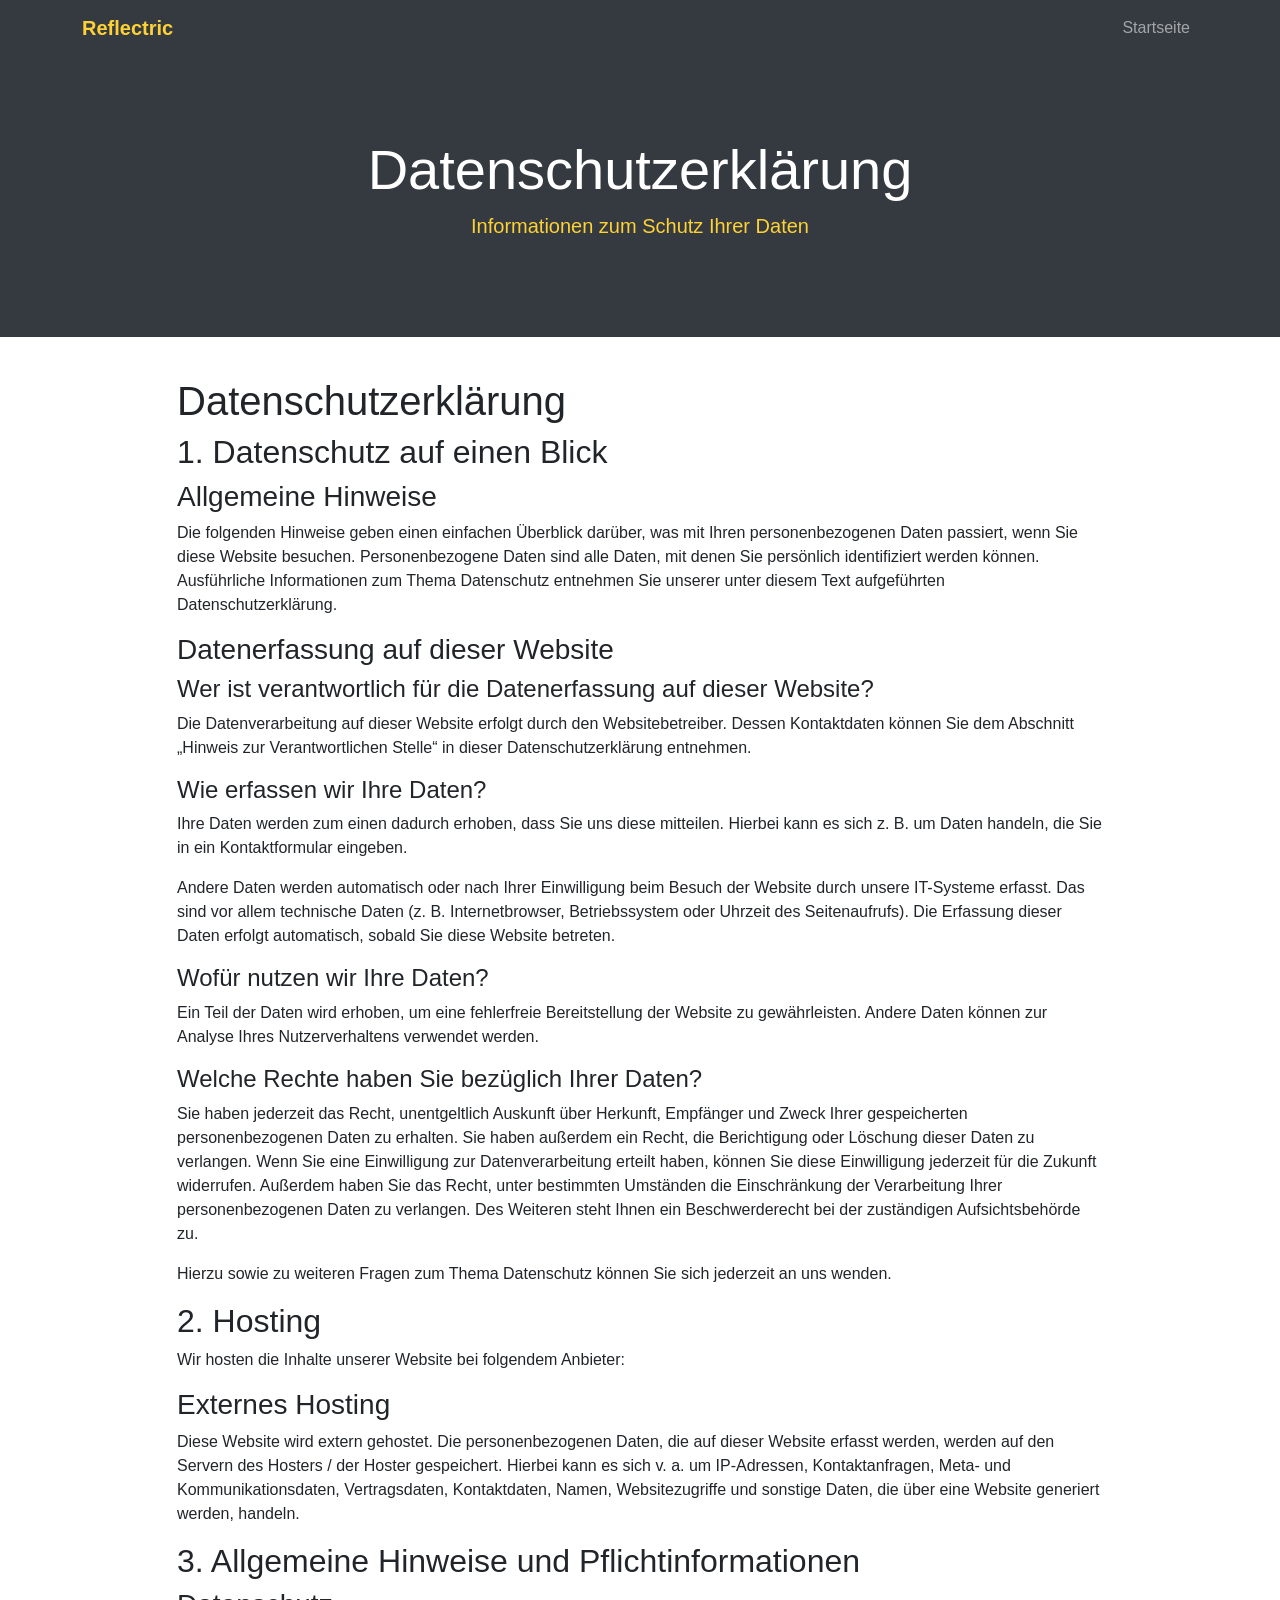
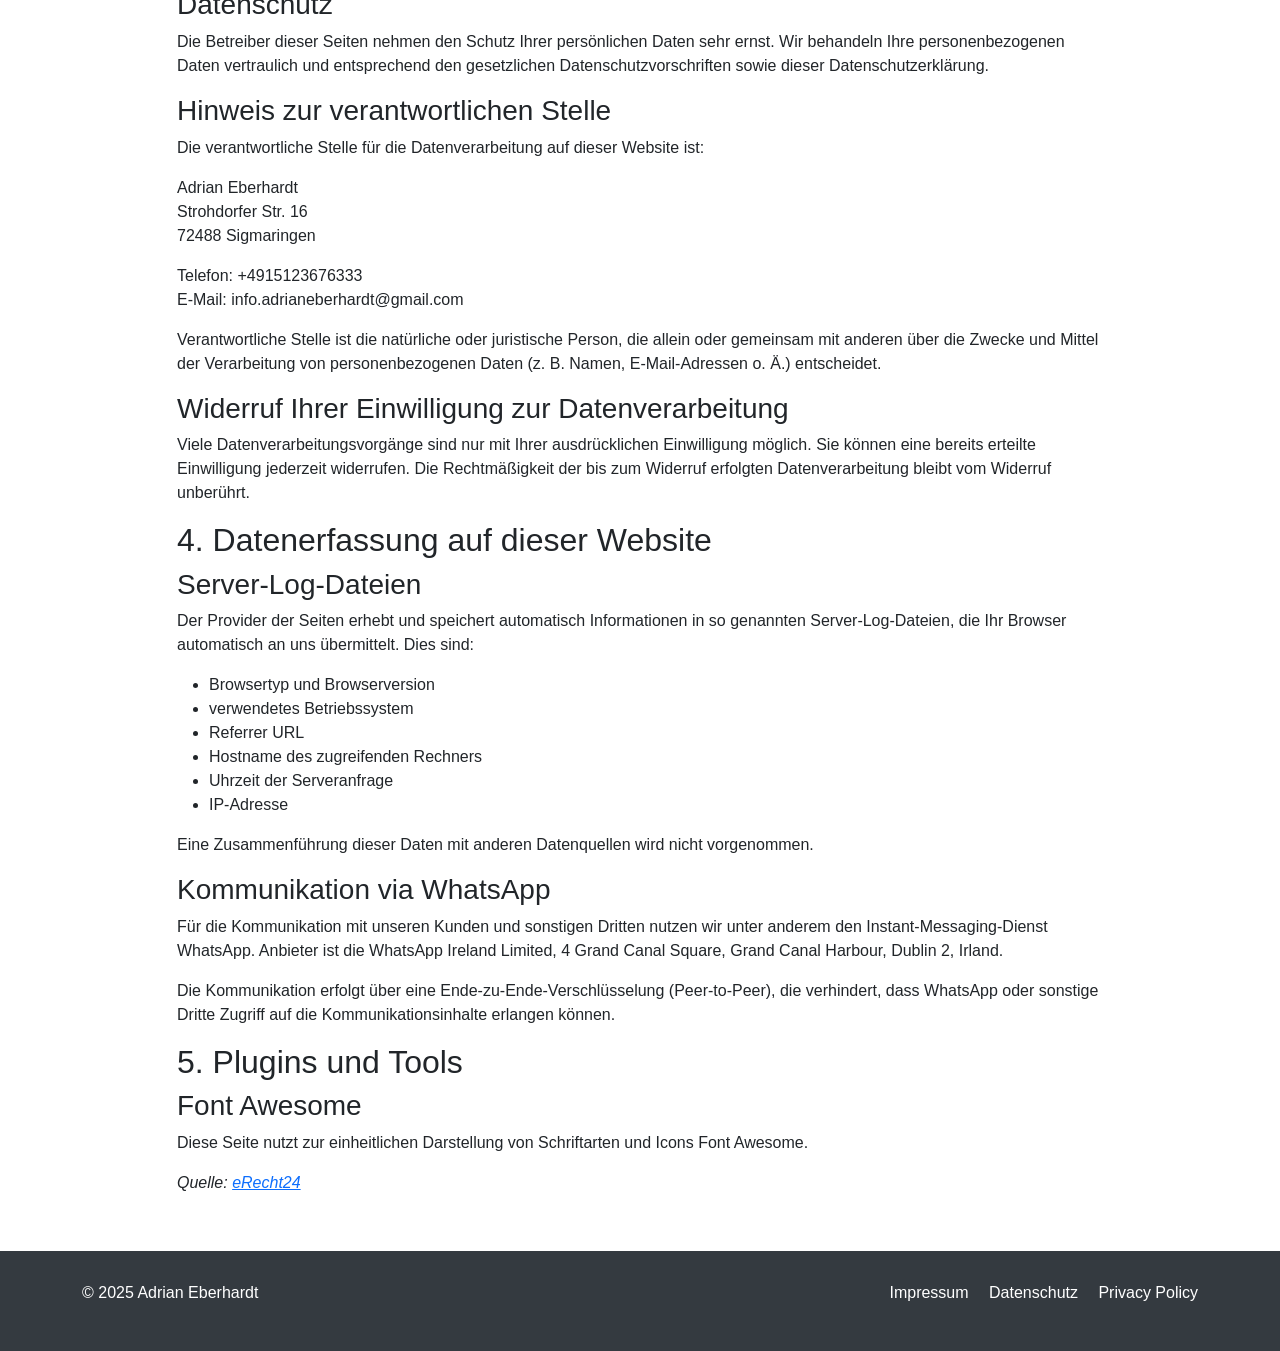
==== html/datenschutz.html @ 7ef7d137 "Initial commit: Reflectric website - Add complete website structure with index.html - Add responsive" ====
<!DOCTYPE html>
<html lang="de">

<head>
  <meta charset="UTF-8">
  <meta name="viewport" content="width=device-width, initial-scale=1.0">
  <meta name="description" content="Datenschutzerklärung für die Reflectric Website">
  <title>Reflectric | Datenschutz</title>

  <!-- Bootstrap CSS -->
  <link href="https://cdn.jsdelivr.net/npm/bootstrap@5.3.0/dist/css/bootstrap.min.css" rel="stylesheet">
  <!-- FontAwesome für Icons -->
  <link rel="stylesheet" href="https://cdnjs.cloudflare.com/ajax/libs/font-awesome/6.4.0/css/all.min.css">

  <style>
    :root {
      --primary: #fed136;
      --dark-gray: #343a40;
      --light-gray: #f7f7f7;
    }

    body {
      font-family: 'Helvetica Neue', Arial, sans-serif;
    }

    .navbar {
      background-color: var(--dark-gray);
    }

    .navbar-brand {
      color: var(--primary) !important;
      font-weight: 600;
    }

    .text-primary {
      color: var(--primary) !important;
    }

    .datenschutz-header {
      background-color: var(--dark-gray);
      color: white;
      padding: 80px 0;
    }

    .section-padding {
      padding: 60px 0;
    }

    footer {
      padding: 30px 0;
      background-color: var(--dark-gray);
      color: white;
    }

    footer a {
      color: white;
      text-decoration: none;
    }

    footer a:hover {
      color: var(--primary);
    }

    h2.datenschutz-title {
      margin-top: 2rem;
      margin-bottom: 1rem;
      font-size: 1.5rem;
      border-bottom: 2px solid var(--primary);
      padding-bottom: 0.5rem;
    }

    main {
      padding: 40px 0;
    }

    .datenschutz-section {
      margin-bottom: 40px;
    }
  </style>
</head>

<body>
  <!-- Navigation -->
  <nav class="navbar navbar-expand-lg navbar-dark sticky-top">
    <div class="container">
      <a class="navbar-brand" href="../index.html">Reflectric</a>
      <button class="navbar-toggler" type="button" data-bs-toggle="collapse" data-bs-target="#navbarNav">
        <span class="navbar-toggler-icon"></span>
      </button>
      <div class="collapse navbar-collapse" id="navbarNav">
        <ul class="navbar-nav ms-auto">
          <li class="nav-item">
            <a class="nav-link" href="../index.html">Startseite</a>
          </li>
        </ul>
      </div>
    </div>
  </nav>

  <!-- Datenschutz Header -->
  <section class="datenschutz-header">
    <div class="container text-center">
      <h1 class="display-4">Datenschutzerklärung</h1>
      <p class="lead"><span class="text-primary">Informationen zum Schutz Ihrer Daten</span></p>
    </div>
  </section>

  <!-- Hier kommt der Hauptinhalt der Datenschutzerklärung -->
  <main>
    <div class="container">
      <div class="row justify-content-center">
        <div class="col-lg-10">
            <h1>Datenschutz&shy;erkl&auml;rung</h1>
            <h2>1. Datenschutz auf einen Blick</h2>
            <h3>Allgemeine Hinweise</h3>
            <p>Die folgenden Hinweise geben einen einfachen &Uuml;berblick dar&uuml;ber, was mit Ihren personenbezogenen
                Daten passiert, wenn Sie diese Website besuchen. Personenbezogene Daten sind alle Daten, mit denen Sie
                pers&ouml;nlich identifiziert werden k&ouml;nnen. Ausf&uuml;hrliche Informationen zum Thema Datenschutz
                entnehmen Sie unserer unter diesem Text aufgef&uuml;hrten Datenschutzerkl&auml;rung.</p>
            <h3>Datenerfassung auf dieser Website</h3>
            <h4>Wer ist verantwortlich f&uuml;r die Datenerfassung auf dieser Website?</h4>
            <p>Die Datenverarbeitung auf dieser Website erfolgt durch den Websitebetreiber. Dessen Kontaktdaten
                k&ouml;nnen Sie dem Abschnitt &bdquo;Hinweis zur Verantwortlichen Stelle&ldquo; in dieser
                Datenschutzerkl&auml;rung entnehmen.</p>
            <h4>Wie erfassen wir Ihre Daten?</h4>
            <p>Ihre Daten werden zum einen dadurch erhoben, dass Sie uns diese mitteilen. Hierbei kann es sich
                z.&nbsp;B. um Daten handeln, die Sie in ein Kontaktformular eingeben.</p>
            <p>Andere Daten werden automatisch oder nach Ihrer Einwilligung beim Besuch der Website durch unsere
                IT-Systeme erfasst. Das sind vor allem technische Daten (z.&nbsp;B. Internetbrowser, Betriebssystem oder
                Uhrzeit des Seitenaufrufs). Die Erfassung dieser Daten erfolgt automatisch, sobald Sie diese Website
                betreten.</p>
            <h4>Wof&uuml;r nutzen wir Ihre Daten?</h4>
            <p>Ein Teil der Daten wird erhoben, um eine fehlerfreie Bereitstellung der Website zu gew&auml;hrleisten.
                Andere Daten k&ouml;nnen zur Analyse Ihres Nutzerverhaltens verwendet werden.</p>
            <h4>Welche Rechte haben Sie bez&uuml;glich Ihrer Daten?</h4>
            <p>Sie haben jederzeit das Recht, unentgeltlich Auskunft &uuml;ber Herkunft, Empf&auml;nger und Zweck Ihrer
                gespeicherten personenbezogenen Daten zu erhalten. Sie haben au&szlig;erdem ein Recht, die Berichtigung
                oder L&ouml;schung dieser Daten zu verlangen. Wenn Sie eine Einwilligung zur Datenverarbeitung erteilt
                haben, k&ouml;nnen Sie diese Einwilligung jederzeit f&uuml;r die Zukunft widerrufen. Au&szlig;erdem
                haben Sie das Recht, unter bestimmten Umst&auml;nden die Einschr&auml;nkung der Verarbeitung Ihrer
                personenbezogenen Daten zu verlangen. Des Weiteren steht Ihnen ein Beschwerderecht bei der
                zust&auml;ndigen Aufsichtsbeh&ouml;rde zu.</p>
            <p>Hierzu sowie zu weiteren Fragen zum Thema Datenschutz k&ouml;nnen Sie sich jederzeit an uns wenden.</p>

            <h2>2. Hosting</h2>
            <p>Wir hosten die Inhalte unserer Website bei folgendem Anbieter:</p>
            <h3>Externes Hosting</h3>
            <p>Diese Website wird extern gehostet. Die personenbezogenen Daten, die auf dieser Website erfasst werden,
                werden auf den Servern des Hosters / der Hoster gespeichert. Hierbei kann es sich v.&nbsp;a. um
                IP-Adressen, Kontaktanfragen, Meta- und Kommunikationsdaten, Vertragsdaten, Kontaktdaten, Namen,
                Websitezugriffe und sonstige Daten, die &uuml;ber eine Website generiert werden, handeln.</p>

            <h2>3. Allgemeine Hinweise und Pflicht&shy;informationen</h2>
            <h3>Datenschutz</h3>
            <p>Die Betreiber dieser Seiten nehmen den Schutz Ihrer pers&ouml;nlichen Daten sehr ernst. Wir behandeln
                Ihre personenbezogenen Daten vertraulich und entsprechend den gesetzlichen Datenschutzvorschriften sowie
                dieser Datenschutzerkl&auml;rung.</p>

            <h3>Hinweis zur verantwortlichen Stelle</h3>
            <p>Die verantwortliche Stelle f&uuml;r die Datenverarbeitung auf dieser Website ist:</p>
            <p>Adrian Eberhardt<br />
                Strohdorfer Str. 16<br />
                72488 Sigmaringen</p>

            <p>Telefon: +4915123676333<br />
                E-Mail: info.adrianeberhardt@gmail.com</p>
            <p>Verantwortliche Stelle ist die nat&uuml;rliche oder juristische Person, die allein oder gemeinsam mit
                anderen &uuml;ber die Zwecke und Mittel der Verarbeitung von personenbezogenen Daten (z.&nbsp;B. Namen,
                E-Mail-Adressen o. &Auml;.) entscheidet.</p>

            <h3>Widerruf Ihrer Einwilligung zur Datenverarbeitung</h3>
            <p>Viele Datenverarbeitungsvorg&auml;nge sind nur mit Ihrer ausdr&uuml;cklichen Einwilligung m&ouml;glich.
                Sie k&ouml;nnen eine bereits erteilte Einwilligung jederzeit widerrufen. Die Rechtm&auml;&szlig;igkeit
                der bis zum Widerruf erfolgten Datenverarbeitung bleibt vom Widerruf unber&uuml;hrt.</p>

            <h2>4. Datenerfassung auf dieser Website</h2>
            <h3>Server-Log-Dateien</h3>
            <p>Der Provider der Seiten erhebt und speichert automatisch Informationen in so genannten
                Server-Log-Dateien, die Ihr Browser automatisch an uns &uuml;bermittelt. Dies sind:</p>
            <ul>
                <li>Browsertyp und Browserversion</li>
                <li>verwendetes Betriebssystem</li>
                <li>Referrer URL</li>
                <li>Hostname des zugreifenden Rechners</li>
                <li>Uhrzeit der Serveranfrage</li>
                <li>IP-Adresse</li>
            </ul>
            <p>Eine Zusammenf&uuml;hrung dieser Daten mit anderen Datenquellen wird nicht vorgenommen.</p>

            <h3>Kommunikation via WhatsApp</h3>
            <p>F&uuml;r die Kommunikation mit unseren Kunden und sonstigen Dritten nutzen wir unter anderem den
                Instant-Messaging-Dienst WhatsApp. Anbieter ist die WhatsApp Ireland Limited, 4 Grand Canal Square,
                Grand Canal Harbour, Dublin 2, Irland.</p>
            <p>Die Kommunikation erfolgt &uuml;ber eine Ende-zu-Ende-Verschl&uuml;sselung (Peer-to-Peer), die
                verhindert, dass WhatsApp oder sonstige Dritte Zugriff auf die Kommunikationsinhalte erlangen
                k&ouml;nnen.</p>

            <h2>5. Plugins und Tools</h2>
            <h3>Font Awesome</h3>
            <p>Diese Seite nutzt zur einheitlichen Darstellung von Schriftarten und Icons Font Awesome.</p>

            <p><em>Quelle: <a href="https://www.e-recht24.de">eRecht24</a></em></p>
          </div>
      </div>
    </div>
  </main>

  <!-- Footer -->
  <footer>
    <div class="container">
      <div class="row">
        <div class="col-md-6 text-center text-md-start">
          <p>&copy; 2025 Adrian Eberhardt</p>
        </div>
        <div class="col-md-6 text-center text-md-end">
          <a href="impressum.html" class="me-3">Impressum</a>
          <a href="datenschutz.html" class="me-3">Datenschutz</a>
          <a href="privacy-policy.html">Privacy Policy</a>
        </div>
      </div>
    </div>
  </footer>

  <!-- Bootstrap JS -->
  <script src="https://cdn.jsdelivr.net/npm/bootstrap@5.3.0/dist/js/bootstrap.bundle.min.js"></script>
</body>

</html>
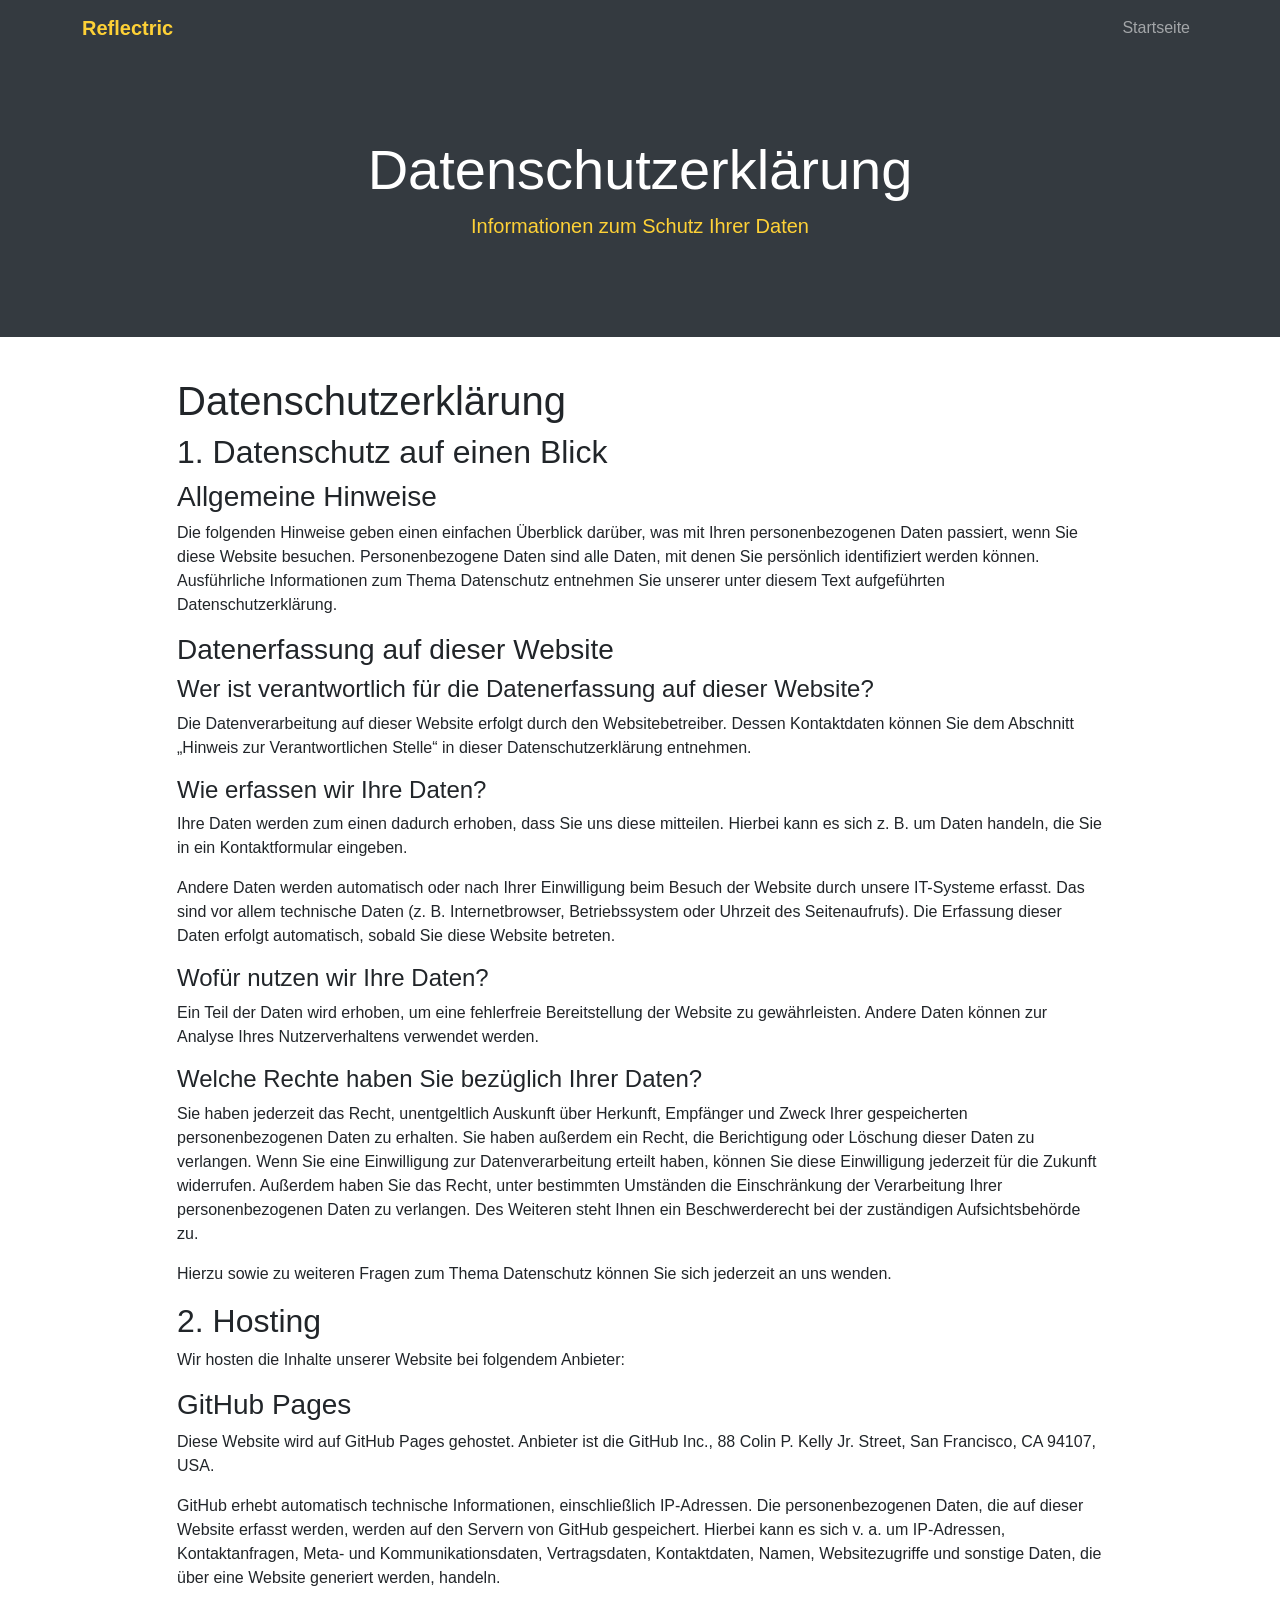
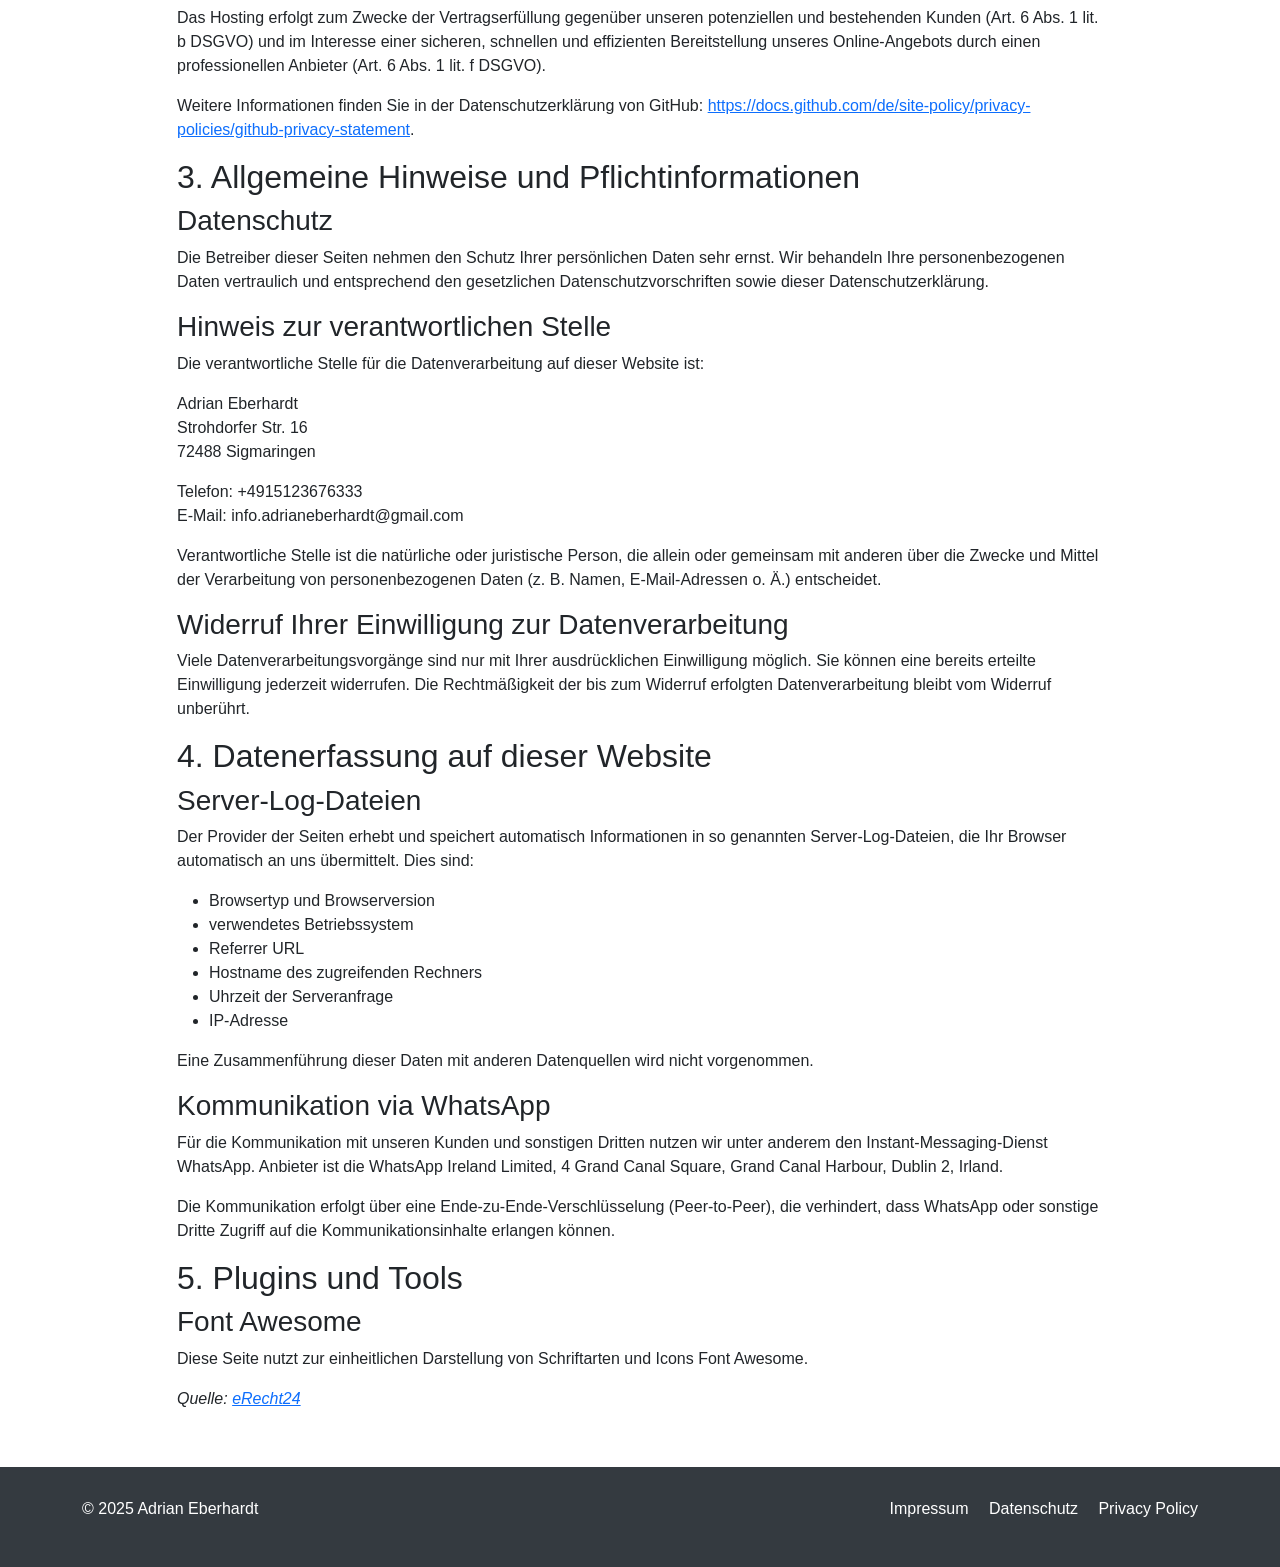
==== commit 05cf0884: "Fix hosting information in privacy policies - Update hosting provider from 1blu to GitHub Pages - Ad" ====
--- a/html/datenschutz.html
+++ b/html/datenschutz.html
@@ -144,11 +144,17 @@
 
             <h2>2. Hosting</h2>
             <p>Wir hosten die Inhalte unserer Website bei folgendem Anbieter:</p>
-            <h3>Externes Hosting</h3>
-            <p>Diese Website wird extern gehostet. Die personenbezogenen Daten, die auf dieser Website erfasst werden,
-                werden auf den Servern des Hosters / der Hoster gespeichert. Hierbei kann es sich v.&nbsp;a. um
+            <h3>GitHub Pages</h3>
+            <p>Diese Website wird auf GitHub Pages gehostet. Anbieter ist die GitHub Inc., 88 Colin P. Kelly Jr. Street, San Francisco, CA 94107, USA.</p>
+            <p>GitHub erhebt automatisch technische Informationen, einschließlich IP-Adressen. Die personenbezogenen Daten, die auf dieser Website erfasst werden,
+                werden auf den Servern von GitHub gespeichert. Hierbei kann es sich v.&nbsp;a. um
                 IP-Adressen, Kontaktanfragen, Meta- und Kommunikationsdaten, Vertragsdaten, Kontaktdaten, Namen,
                 Websitezugriffe und sonstige Daten, die &uuml;ber eine Website generiert werden, handeln.</p>
+            <p>Das Hosting erfolgt zum Zwecke der Vertragserf&uuml;llung gegen&uuml;ber unseren potenziellen und
+                bestehenden Kunden (Art. 6 Abs. 1 lit. b DSGVO) und im Interesse einer sicheren, schnellen und
+                effizienten Bereitstellung unseres Online-Angebots durch einen professionellen Anbieter (Art. 6 Abs. 1
+                lit. f DSGVO).</p>
+            <p>Weitere Informationen finden Sie in der Datenschutzerkl&auml;rung von GitHub: <a href="https://docs.github.com/de/site-policy/privacy-policies/github-privacy-statement" target="_blank" rel="noopener noreferrer">https://docs.github.com/de/site-policy/privacy-policies/github-privacy-statement</a>.</p>
 
             <h2>3. Allgemeine Hinweise und Pflicht&shy;informationen</h2>
             <h3>Datenschutz</h3>
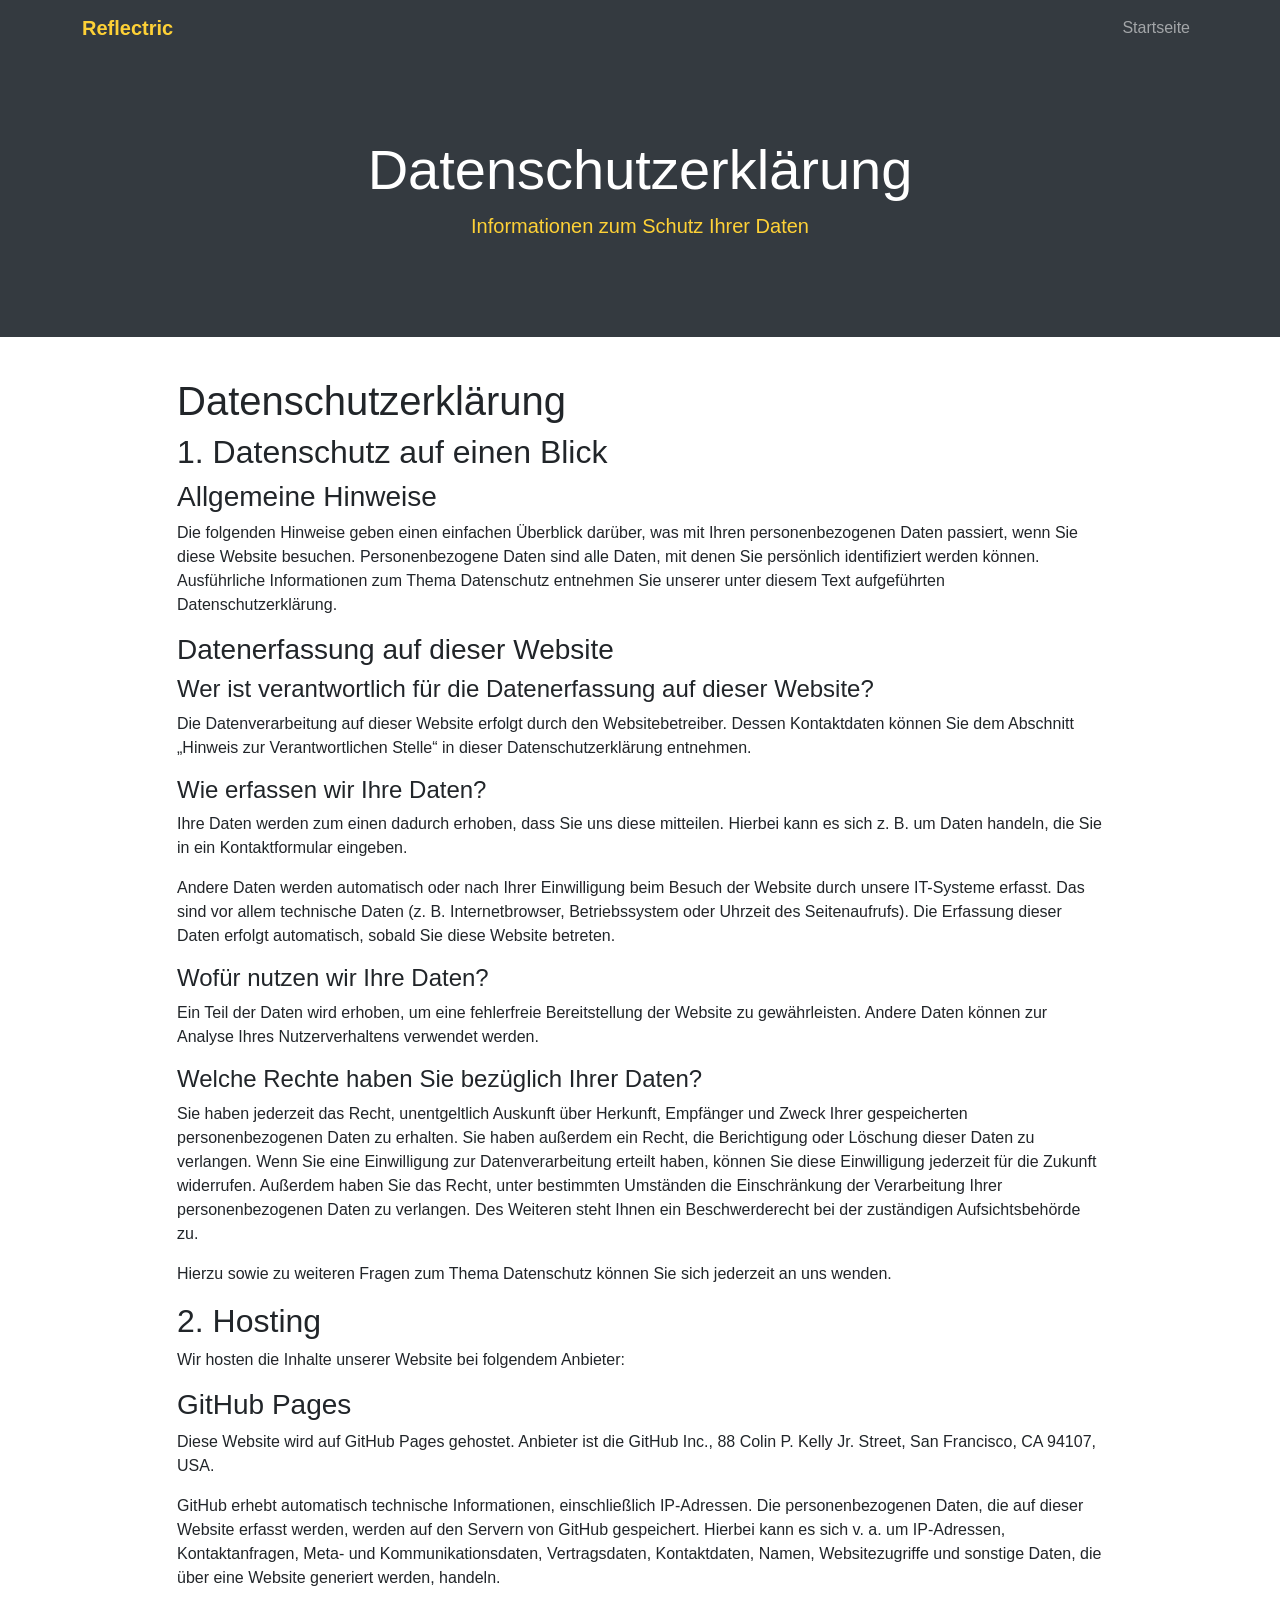
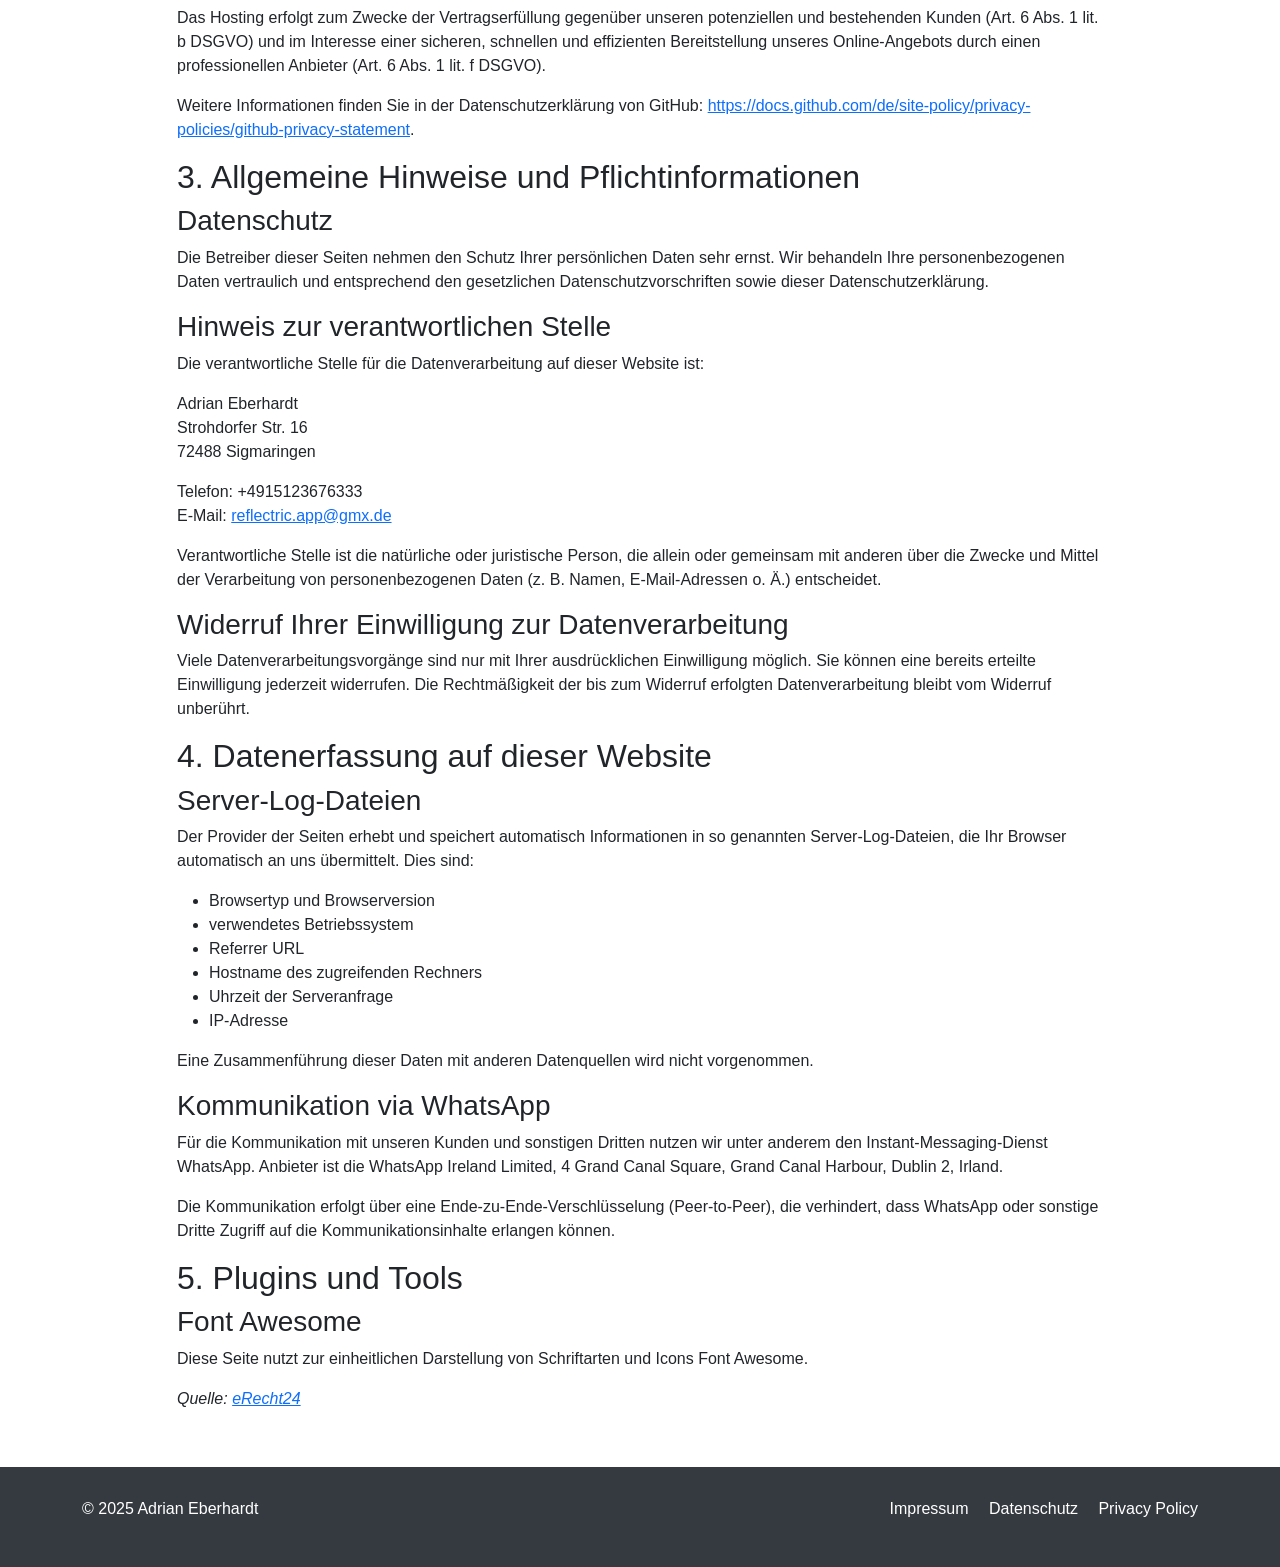
==== commit 442bfa59: "Update email address to reflectric.app@gmx.de - Change email from info.adrianeberhardt@gmail.com to " ====
--- a/html/datenschutz.html
+++ b/html/datenschutz.html
@@ -169,7 +169,7 @@
                 72488 Sigmaringen</p>
 
             <p>Telefon: +4915123676333<br />
-                E-Mail: info.adrianeberhardt@gmail.com</p>
+                E-Mail: <a href="mailto:reflectric.app@gmx.de">reflectric.app@gmx.de</a></p>
             <p>Verantwortliche Stelle ist die nat&uuml;rliche oder juristische Person, die allein oder gemeinsam mit
                 anderen &uuml;ber die Zwecke und Mittel der Verarbeitung von personenbezogenen Daten (z.&nbsp;B. Namen,
                 E-Mail-Adressen o. &Auml;.) entscheidet.</p>
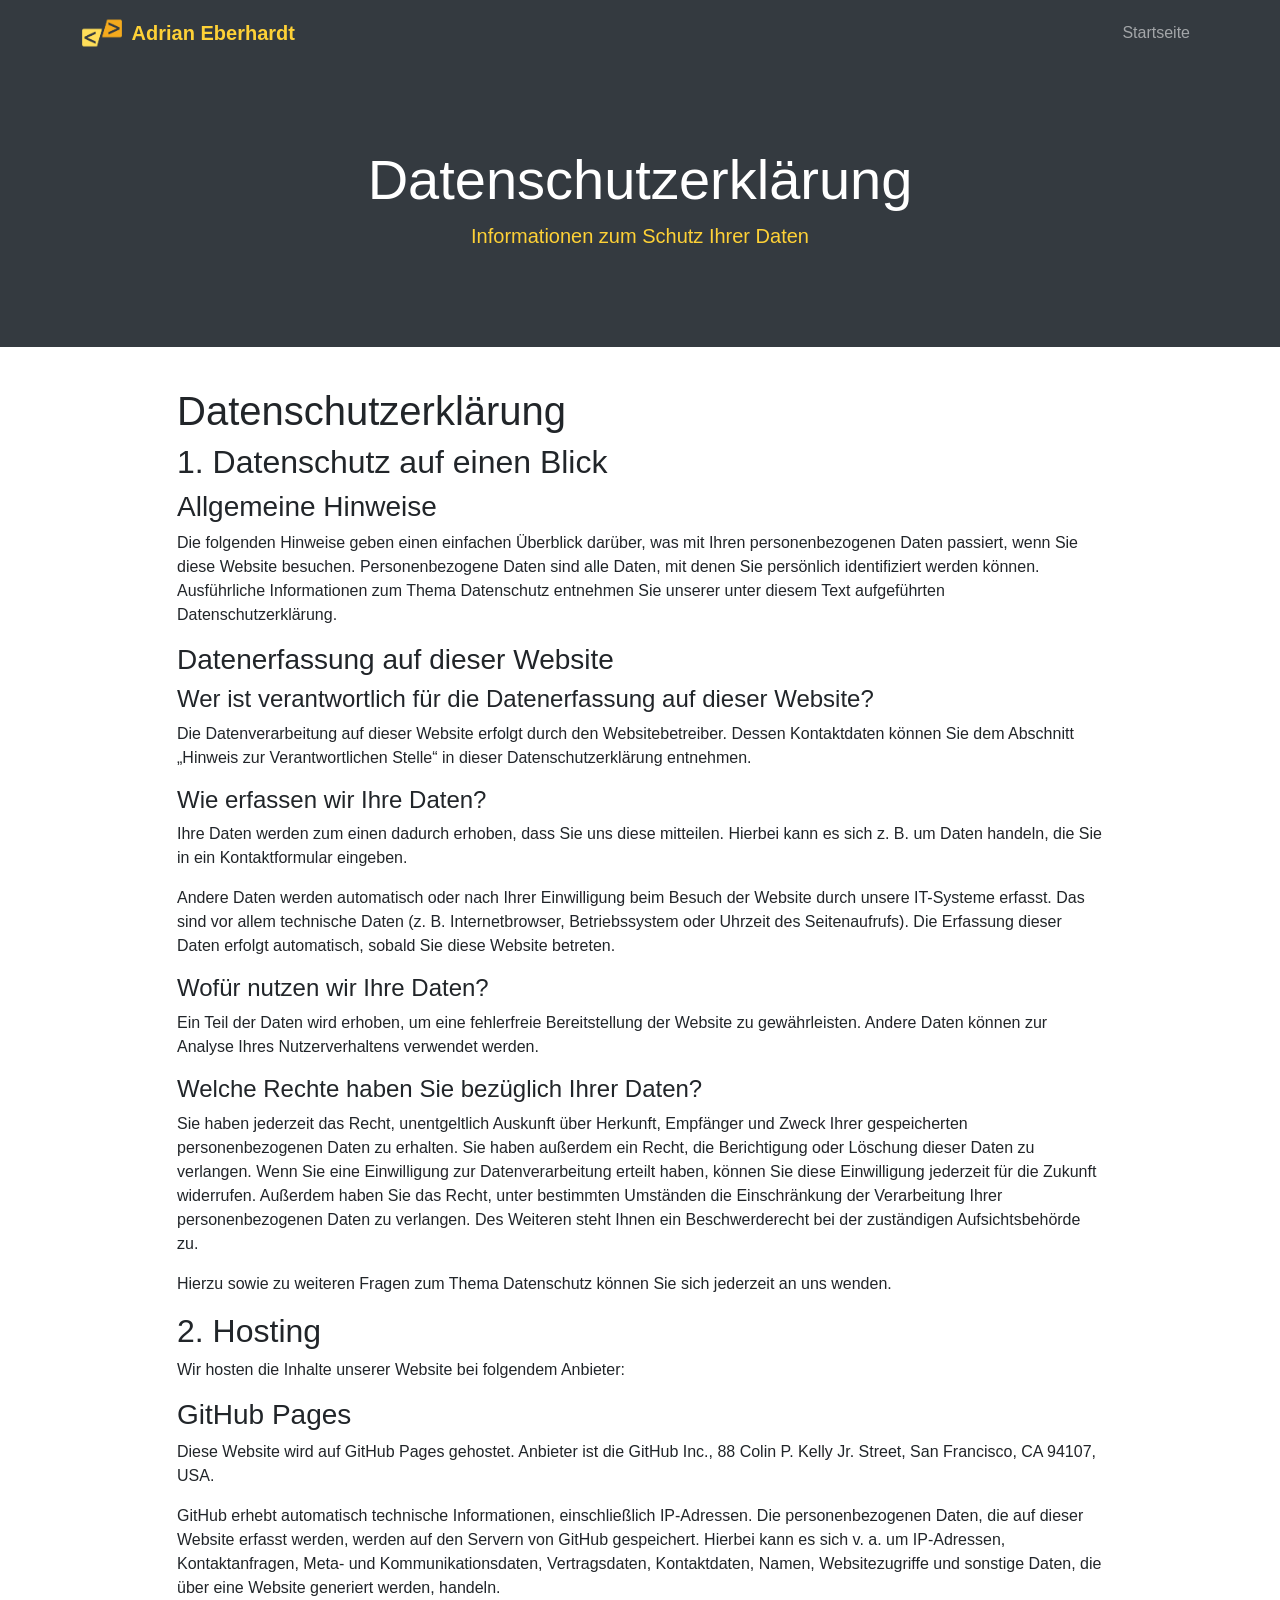
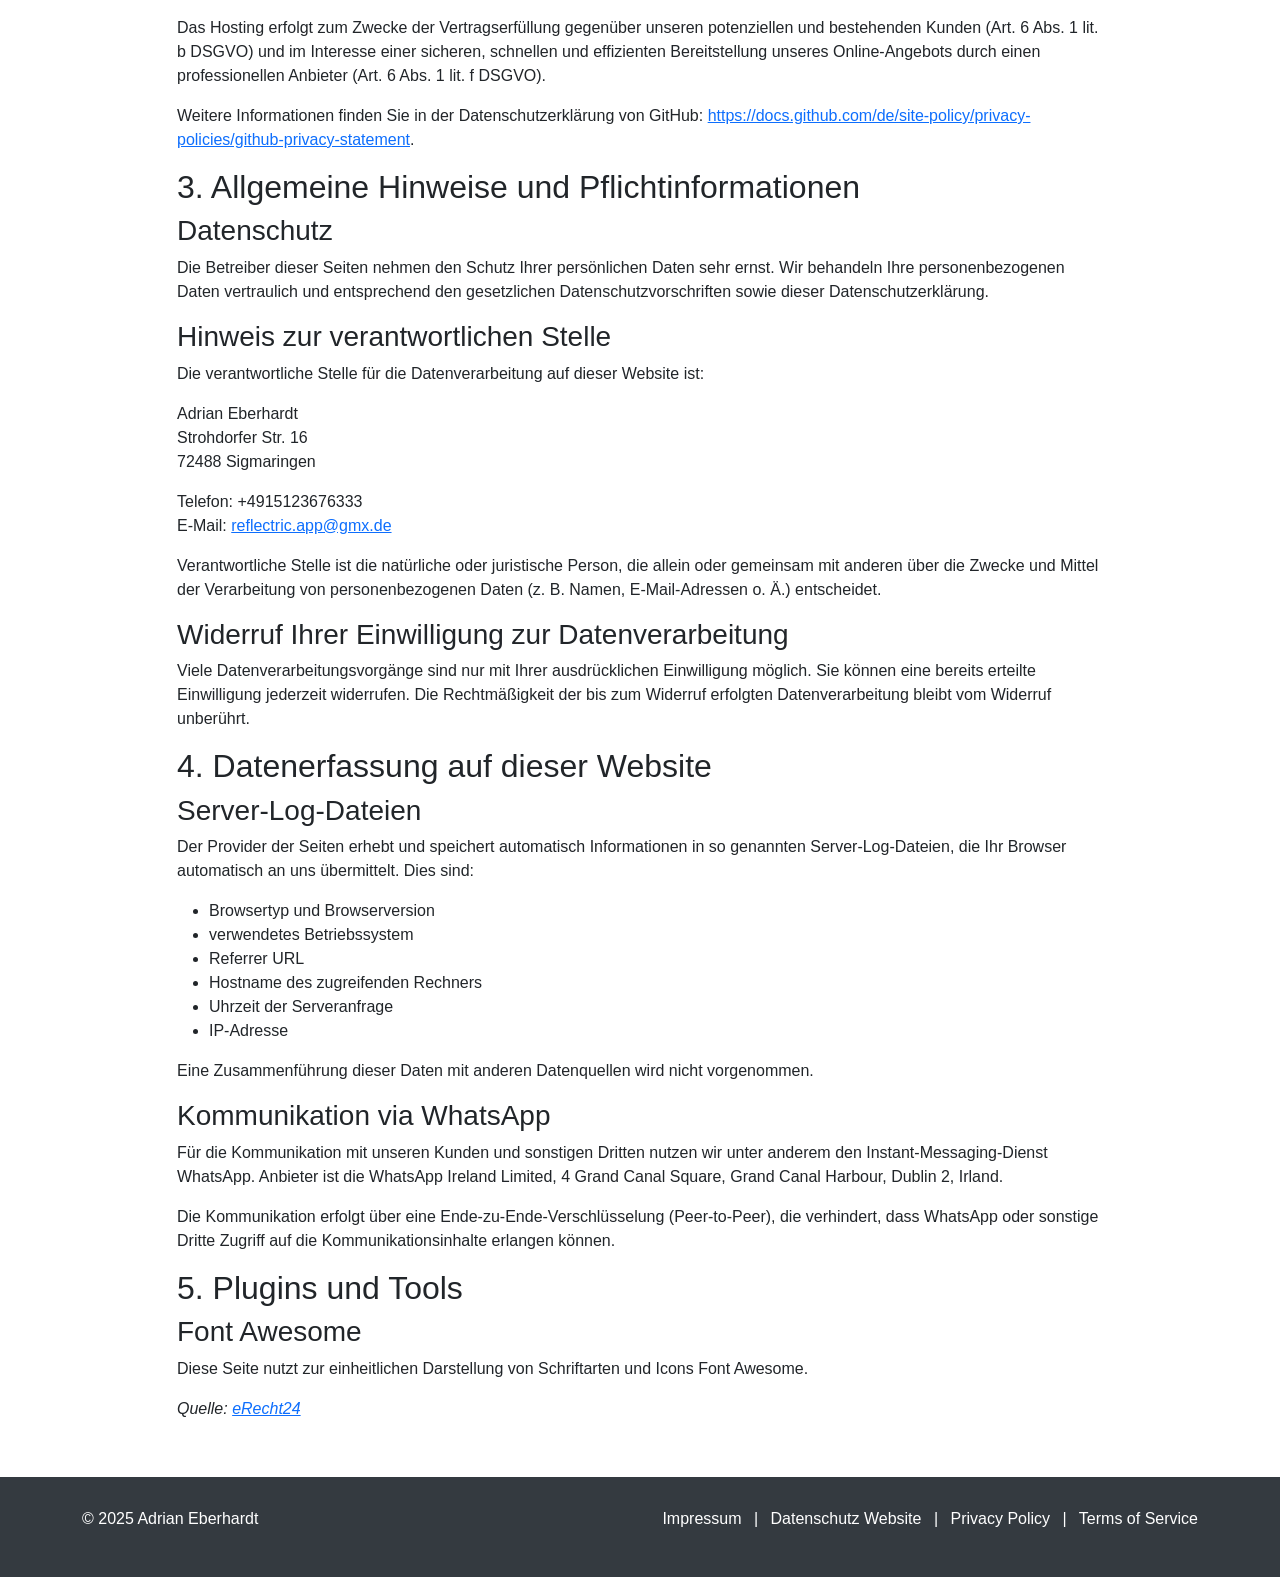
==== commit b4d6c170: "Align navbar branding and footers across site" ====
--- a/html/datenschutz.html
+++ b/html/datenschutz.html
@@ -30,6 +30,15 @@
     .navbar-brand {
       color: var(--primary) !important;
       font-weight: 600;
+      display: inline-flex;
+      align-items: center;
+      gap: 0.6rem;
+    }
+
+    .navbar-brand img {
+      height: 40px;
+      width: auto;
+      border-radius: 8px;
     }
 
     .text-primary {
@@ -83,7 +92,10 @@
   <!-- Navigation -->
   <nav class="navbar navbar-expand-lg navbar-dark sticky-top">
     <div class="container">
-      <a class="navbar-brand" href="../index.html">Reflectric</a>
+      <a class="navbar-brand" href="https://oxadd1.github.io/adrianeberhardt.github.io/">
+        <img src="../img/logo.png" alt="Logo Adrian Eberhardt">
+        Adrian Eberhardt
+      </a>
       <button class="navbar-toggler" type="button" data-bs-toggle="collapse" data-bs-target="#navbarNav">
         <span class="navbar-toggler-icon"></span>
       </button>
@@ -219,9 +231,13 @@
           <p>&copy; 2025 Adrian Eberhardt</p>
         </div>
         <div class="col-md-6 text-center text-md-end">
-          <a href="impressum.html" class="me-3">Impressum</a>
-          <a href="datenschutz.html" class="me-3">Datenschutz</a>
-          <a href="privacy-policy.html">Privacy Policy</a>
+          <a href="./impressum.html">Impressum</a>
+          <span class="mx-2">|</span>
+          <a href="./datenschutz.html">Datenschutz Website</a>
+          <span class="mx-2">|</span>
+          <a href="./privacy.html">Privacy Policy</a>
+          <span class="mx-2">|</span>
+          <a href="./terms.html">Terms of Service</a>
         </div>
       </div>
     </div>
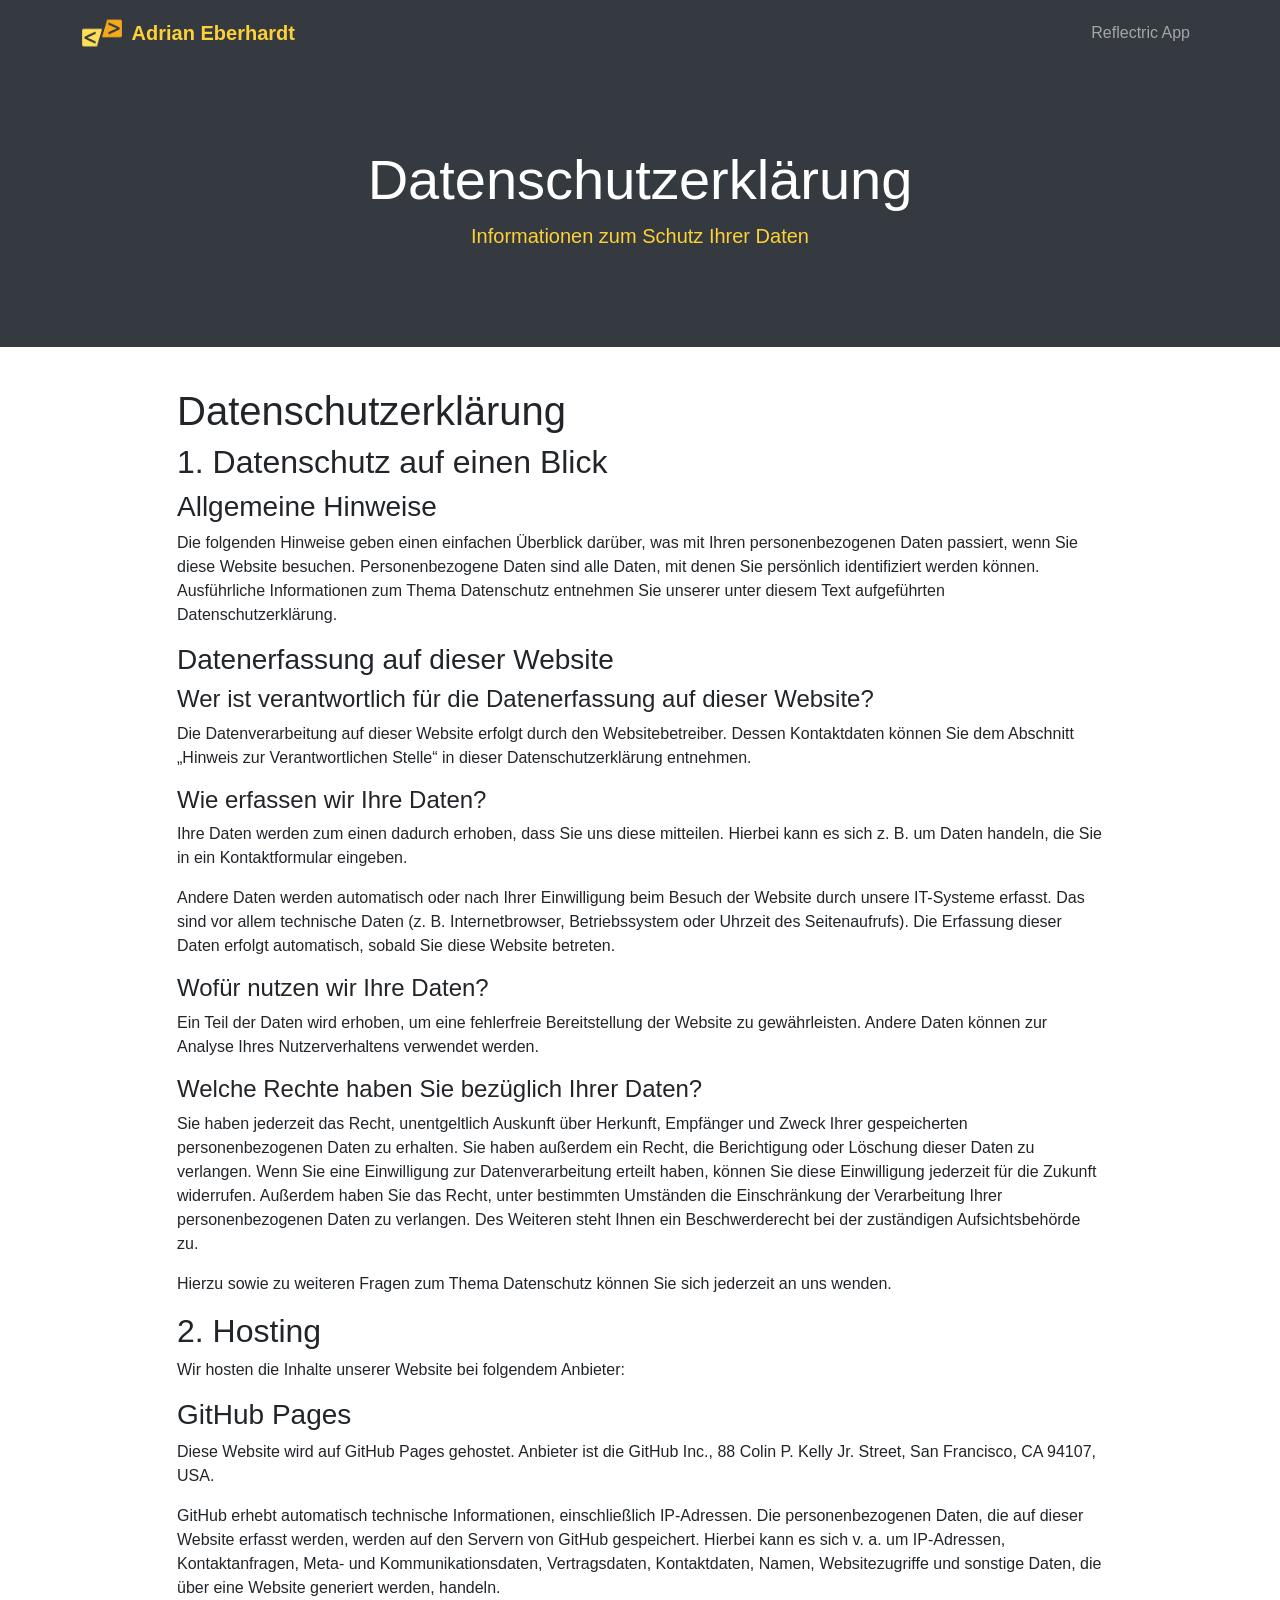
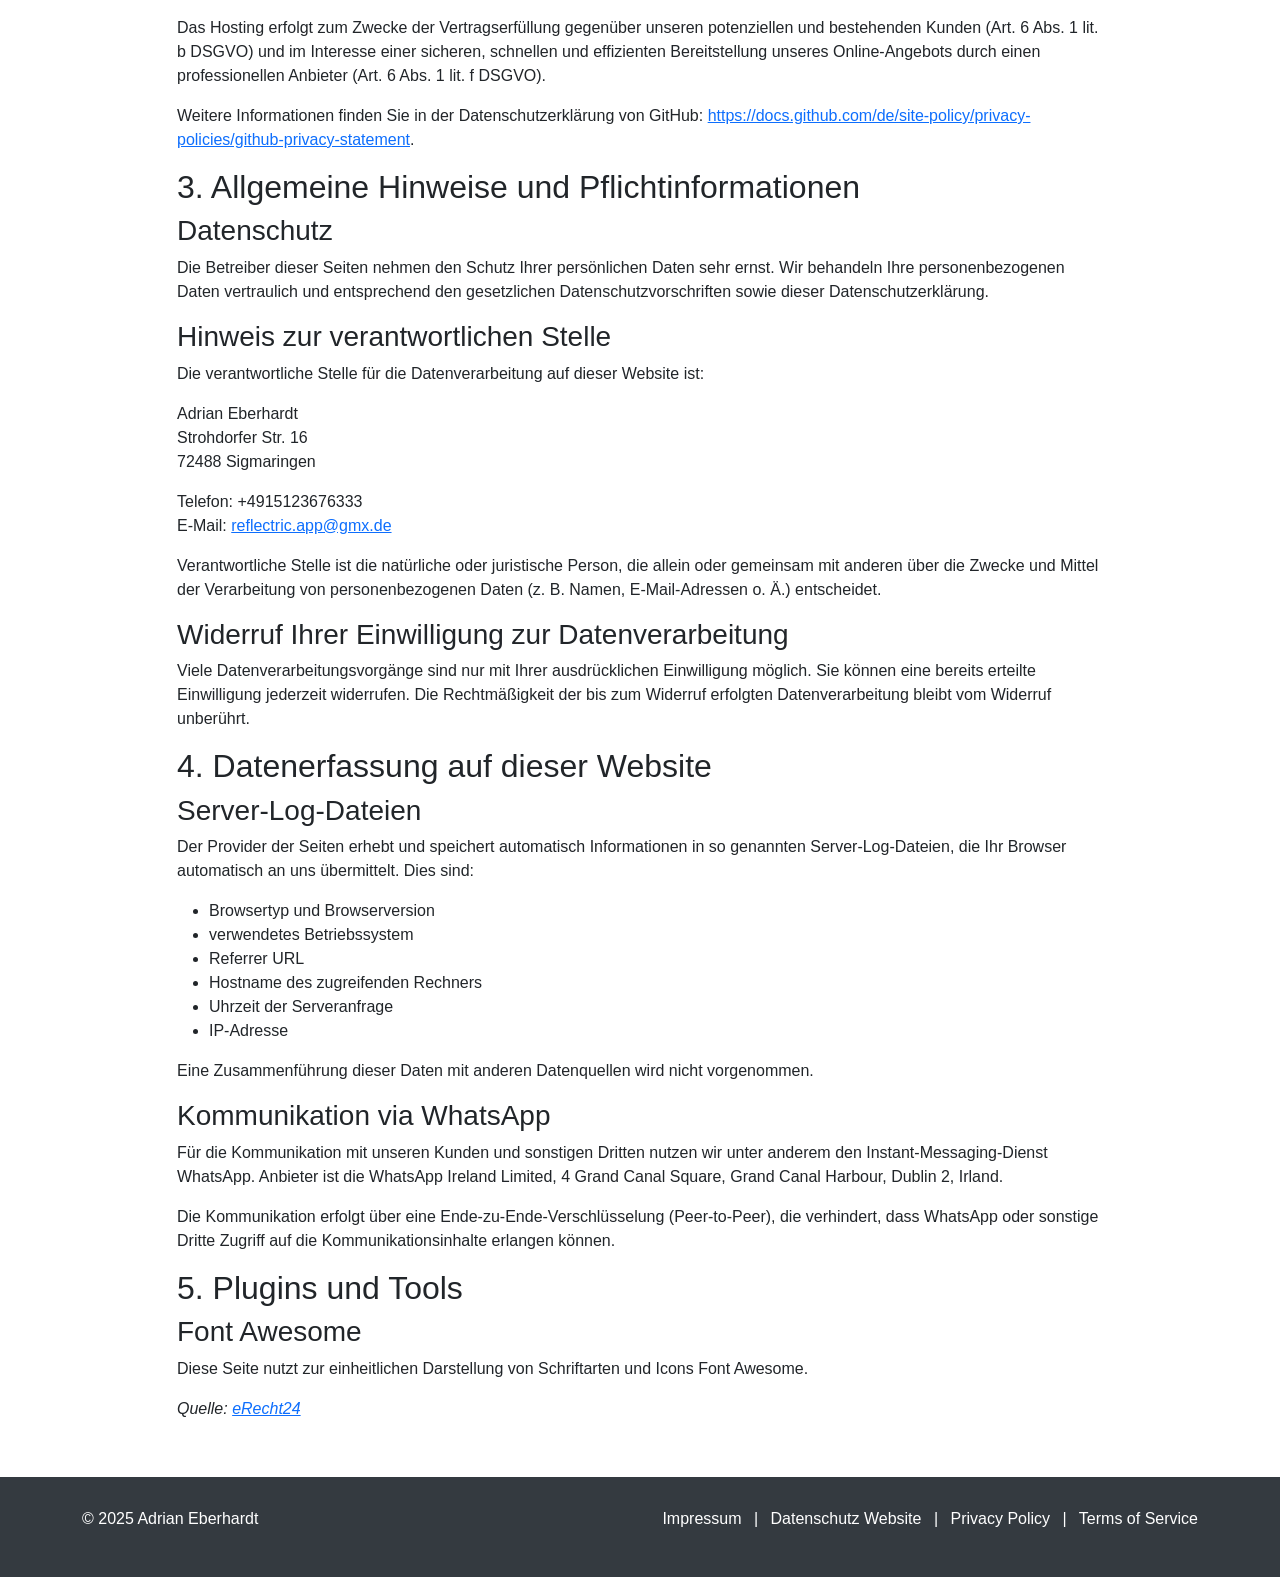
==== commit 86900726: "Update subpage nav link to Reflectric App" ====
--- a/html/datenschutz.html
+++ b/html/datenschutz.html
@@ -102,7 +102,7 @@
       <div class="collapse navbar-collapse" id="navbarNav">
         <ul class="navbar-nav ms-auto">
           <li class="nav-item">
-            <a class="nav-link" href="../index.html">Startseite</a>
+            <a class="nav-link" href="../index.html">Reflectric App</a>
           </li>
         </ul>
       </div>
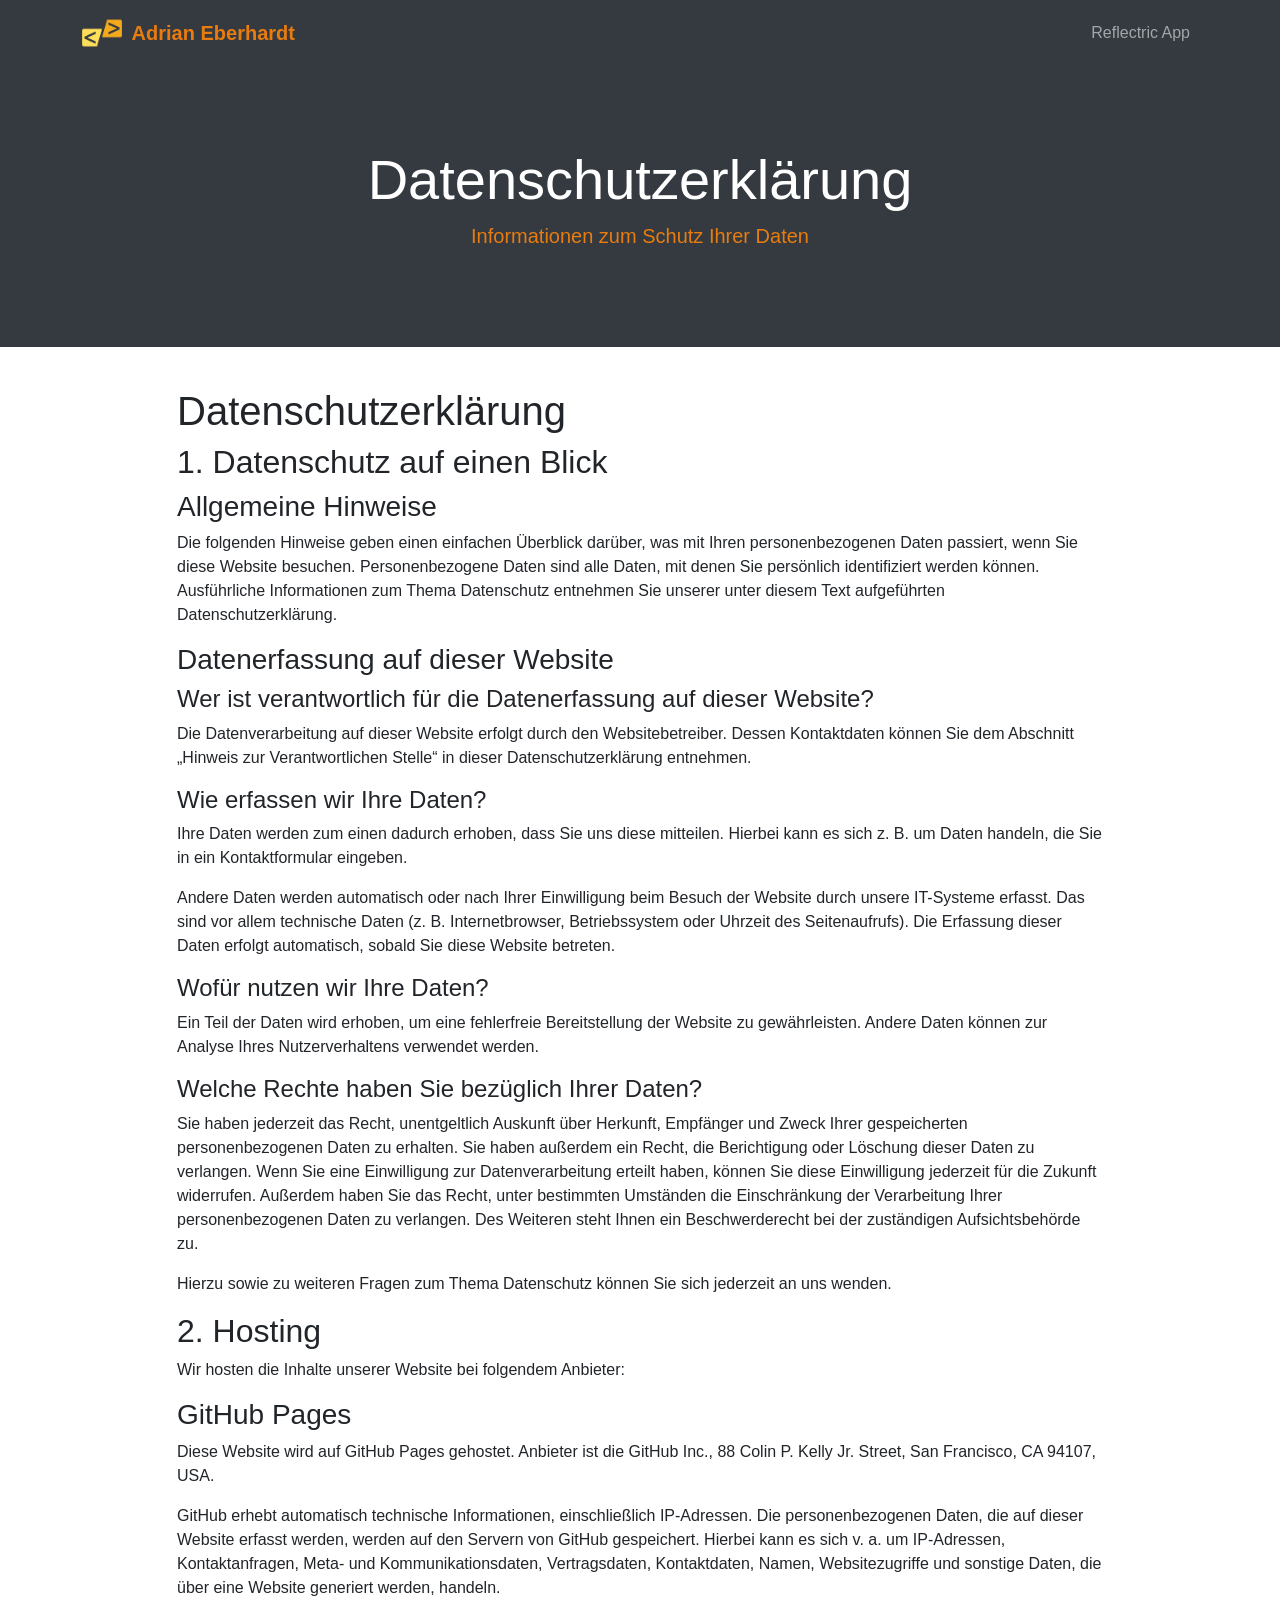
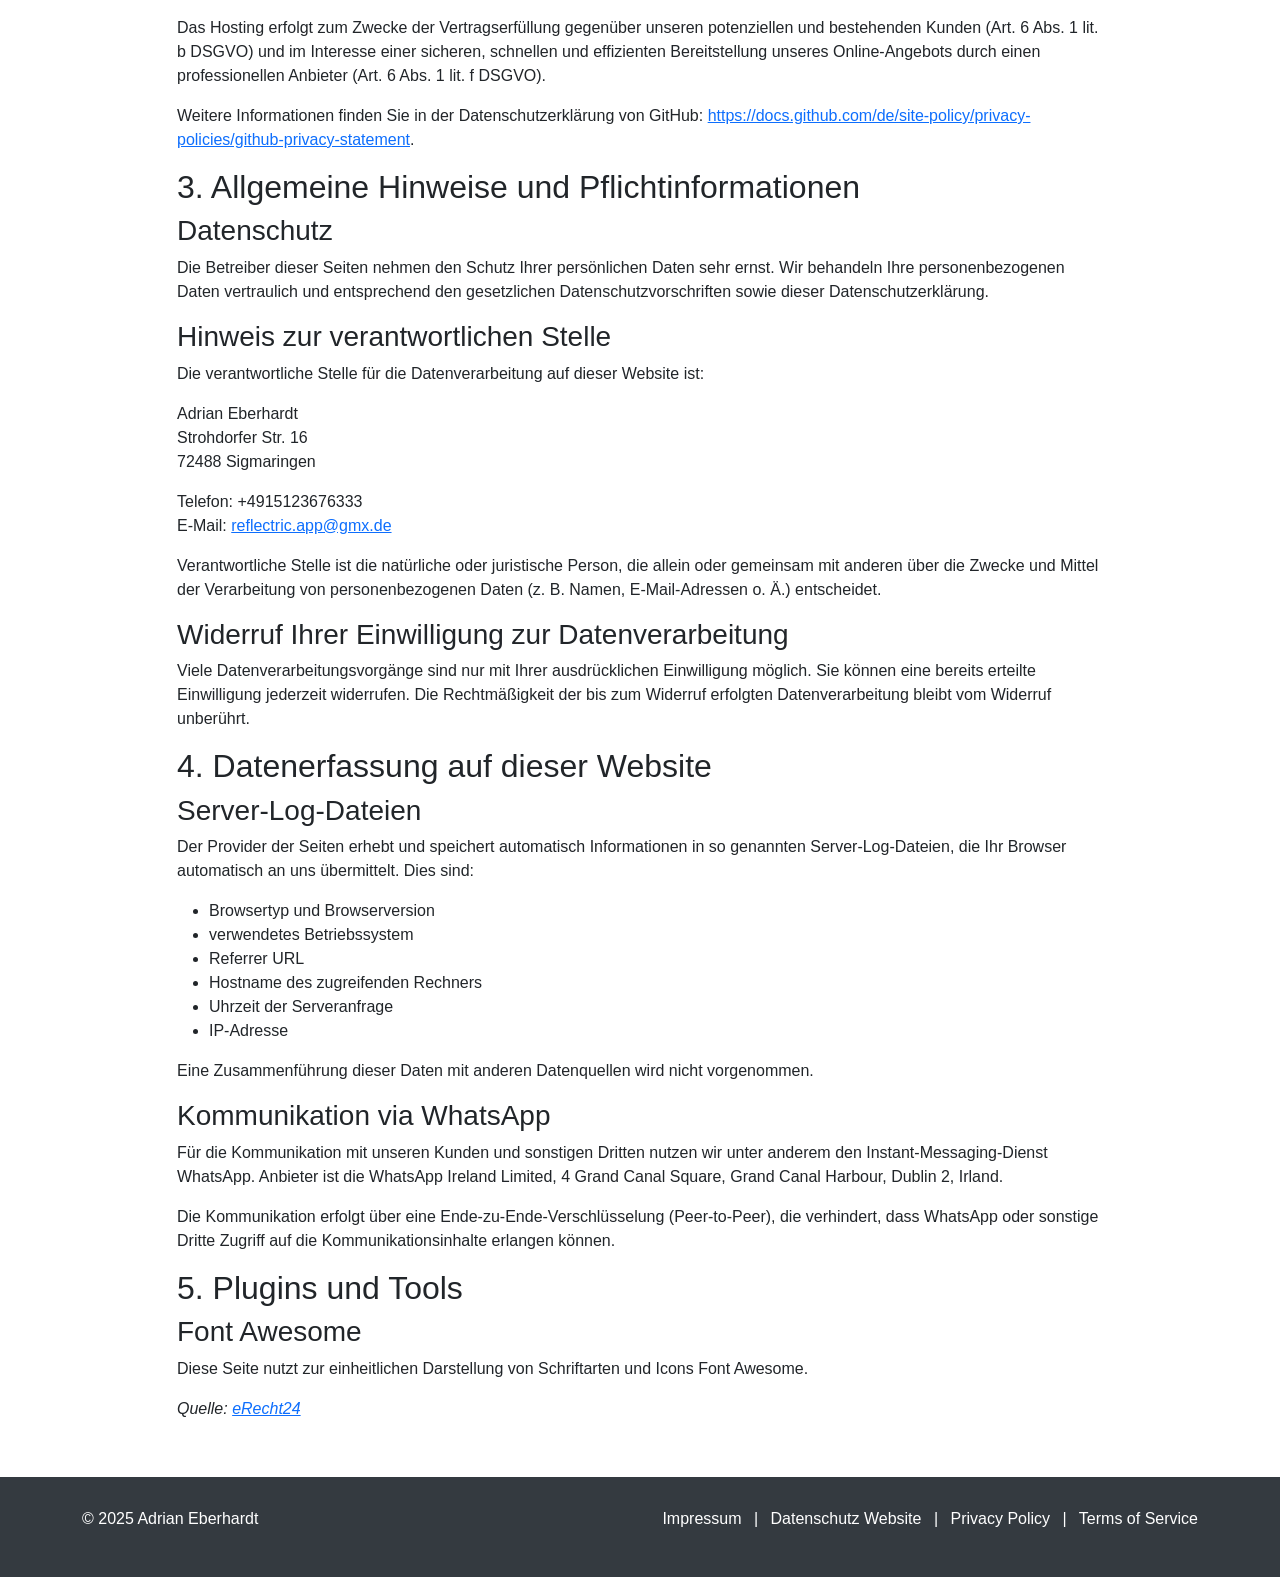
==== commit 4c6654b1: "farbe und sprache geändert" ====
--- a/html/datenschutz.html
+++ b/html/datenschutz.html
@@ -14,7 +14,7 @@
 
   <style>
     :root {
-      --primary: #fed136;
+      --primary: #e87c0f;
       --dark-gray: #343a40;
       --light-gray: #f7f7f7;
     }
@@ -122,103 +122,108 @@
     <div class="container">
       <div class="row justify-content-center">
         <div class="col-lg-10">
-            <h1>Datenschutz&shy;erkl&auml;rung</h1>
-            <h2>1. Datenschutz auf einen Blick</h2>
-            <h3>Allgemeine Hinweise</h3>
-            <p>Die folgenden Hinweise geben einen einfachen &Uuml;berblick dar&uuml;ber, was mit Ihren personenbezogenen
-                Daten passiert, wenn Sie diese Website besuchen. Personenbezogene Daten sind alle Daten, mit denen Sie
-                pers&ouml;nlich identifiziert werden k&ouml;nnen. Ausf&uuml;hrliche Informationen zum Thema Datenschutz
-                entnehmen Sie unserer unter diesem Text aufgef&uuml;hrten Datenschutzerkl&auml;rung.</p>
-            <h3>Datenerfassung auf dieser Website</h3>
-            <h4>Wer ist verantwortlich f&uuml;r die Datenerfassung auf dieser Website?</h4>
-            <p>Die Datenverarbeitung auf dieser Website erfolgt durch den Websitebetreiber. Dessen Kontaktdaten
-                k&ouml;nnen Sie dem Abschnitt &bdquo;Hinweis zur Verantwortlichen Stelle&ldquo; in dieser
-                Datenschutzerkl&auml;rung entnehmen.</p>
-            <h4>Wie erfassen wir Ihre Daten?</h4>
-            <p>Ihre Daten werden zum einen dadurch erhoben, dass Sie uns diese mitteilen. Hierbei kann es sich
-                z.&nbsp;B. um Daten handeln, die Sie in ein Kontaktformular eingeben.</p>
-            <p>Andere Daten werden automatisch oder nach Ihrer Einwilligung beim Besuch der Website durch unsere
-                IT-Systeme erfasst. Das sind vor allem technische Daten (z.&nbsp;B. Internetbrowser, Betriebssystem oder
-                Uhrzeit des Seitenaufrufs). Die Erfassung dieser Daten erfolgt automatisch, sobald Sie diese Website
-                betreten.</p>
-            <h4>Wof&uuml;r nutzen wir Ihre Daten?</h4>
-            <p>Ein Teil der Daten wird erhoben, um eine fehlerfreie Bereitstellung der Website zu gew&auml;hrleisten.
-                Andere Daten k&ouml;nnen zur Analyse Ihres Nutzerverhaltens verwendet werden.</p>
-            <h4>Welche Rechte haben Sie bez&uuml;glich Ihrer Daten?</h4>
-            <p>Sie haben jederzeit das Recht, unentgeltlich Auskunft &uuml;ber Herkunft, Empf&auml;nger und Zweck Ihrer
-                gespeicherten personenbezogenen Daten zu erhalten. Sie haben au&szlig;erdem ein Recht, die Berichtigung
-                oder L&ouml;schung dieser Daten zu verlangen. Wenn Sie eine Einwilligung zur Datenverarbeitung erteilt
-                haben, k&ouml;nnen Sie diese Einwilligung jederzeit f&uuml;r die Zukunft widerrufen. Au&szlig;erdem
-                haben Sie das Recht, unter bestimmten Umst&auml;nden die Einschr&auml;nkung der Verarbeitung Ihrer
-                personenbezogenen Daten zu verlangen. Des Weiteren steht Ihnen ein Beschwerderecht bei der
-                zust&auml;ndigen Aufsichtsbeh&ouml;rde zu.</p>
-            <p>Hierzu sowie zu weiteren Fragen zum Thema Datenschutz k&ouml;nnen Sie sich jederzeit an uns wenden.</p>
-
-            <h2>2. Hosting</h2>
-            <p>Wir hosten die Inhalte unserer Website bei folgendem Anbieter:</p>
-            <h3>GitHub Pages</h3>
-            <p>Diese Website wird auf GitHub Pages gehostet. Anbieter ist die GitHub Inc., 88 Colin P. Kelly Jr. Street, San Francisco, CA 94107, USA.</p>
-            <p>GitHub erhebt automatisch technische Informationen, einschließlich IP-Adressen. Die personenbezogenen Daten, die auf dieser Website erfasst werden,
-                werden auf den Servern von GitHub gespeichert. Hierbei kann es sich v.&nbsp;a. um
-                IP-Adressen, Kontaktanfragen, Meta- und Kommunikationsdaten, Vertragsdaten, Kontaktdaten, Namen,
-                Websitezugriffe und sonstige Daten, die &uuml;ber eine Website generiert werden, handeln.</p>
-            <p>Das Hosting erfolgt zum Zwecke der Vertragserf&uuml;llung gegen&uuml;ber unseren potenziellen und
-                bestehenden Kunden (Art. 6 Abs. 1 lit. b DSGVO) und im Interesse einer sicheren, schnellen und
-                effizienten Bereitstellung unseres Online-Angebots durch einen professionellen Anbieter (Art. 6 Abs. 1
-                lit. f DSGVO).</p>
-            <p>Weitere Informationen finden Sie in der Datenschutzerkl&auml;rung von GitHub: <a href="https://docs.github.com/de/site-policy/privacy-policies/github-privacy-statement" target="_blank" rel="noopener noreferrer">https://docs.github.com/de/site-policy/privacy-policies/github-privacy-statement</a>.</p>
-
-            <h2>3. Allgemeine Hinweise und Pflicht&shy;informationen</h2>
-            <h3>Datenschutz</h3>
-            <p>Die Betreiber dieser Seiten nehmen den Schutz Ihrer pers&ouml;nlichen Daten sehr ernst. Wir behandeln
-                Ihre personenbezogenen Daten vertraulich und entsprechend den gesetzlichen Datenschutzvorschriften sowie
-                dieser Datenschutzerkl&auml;rung.</p>
-
-            <h3>Hinweis zur verantwortlichen Stelle</h3>
-            <p>Die verantwortliche Stelle f&uuml;r die Datenverarbeitung auf dieser Website ist:</p>
-            <p>Adrian Eberhardt<br />
-                Strohdorfer Str. 16<br />
-                72488 Sigmaringen</p>
-
-            <p>Telefon: +4915123676333<br />
-                E-Mail: <a href="mailto:reflectric.app@gmx.de">reflectric.app@gmx.de</a></p>
-            <p>Verantwortliche Stelle ist die nat&uuml;rliche oder juristische Person, die allein oder gemeinsam mit
-                anderen &uuml;ber die Zwecke und Mittel der Verarbeitung von personenbezogenen Daten (z.&nbsp;B. Namen,
-                E-Mail-Adressen o. &Auml;.) entscheidet.</p>
-
-            <h3>Widerruf Ihrer Einwilligung zur Datenverarbeitung</h3>
-            <p>Viele Datenverarbeitungsvorg&auml;nge sind nur mit Ihrer ausdr&uuml;cklichen Einwilligung m&ouml;glich.
-                Sie k&ouml;nnen eine bereits erteilte Einwilligung jederzeit widerrufen. Die Rechtm&auml;&szlig;igkeit
-                der bis zum Widerruf erfolgten Datenverarbeitung bleibt vom Widerruf unber&uuml;hrt.</p>
-
-            <h2>4. Datenerfassung auf dieser Website</h2>
-            <h3>Server-Log-Dateien</h3>
-            <p>Der Provider der Seiten erhebt und speichert automatisch Informationen in so genannten
-                Server-Log-Dateien, die Ihr Browser automatisch an uns &uuml;bermittelt. Dies sind:</p>
-            <ul>
-                <li>Browsertyp und Browserversion</li>
-                <li>verwendetes Betriebssystem</li>
-                <li>Referrer URL</li>
-                <li>Hostname des zugreifenden Rechners</li>
-                <li>Uhrzeit der Serveranfrage</li>
-                <li>IP-Adresse</li>
-            </ul>
-            <p>Eine Zusammenf&uuml;hrung dieser Daten mit anderen Datenquellen wird nicht vorgenommen.</p>
-
-            <h3>Kommunikation via WhatsApp</h3>
-            <p>F&uuml;r die Kommunikation mit unseren Kunden und sonstigen Dritten nutzen wir unter anderem den
-                Instant-Messaging-Dienst WhatsApp. Anbieter ist die WhatsApp Ireland Limited, 4 Grand Canal Square,
-                Grand Canal Harbour, Dublin 2, Irland.</p>
-            <p>Die Kommunikation erfolgt &uuml;ber eine Ende-zu-Ende-Verschl&uuml;sselung (Peer-to-Peer), die
-                verhindert, dass WhatsApp oder sonstige Dritte Zugriff auf die Kommunikationsinhalte erlangen
-                k&ouml;nnen.</p>
-
-            <h2>5. Plugins und Tools</h2>
-            <h3>Font Awesome</h3>
-            <p>Diese Seite nutzt zur einheitlichen Darstellung von Schriftarten und Icons Font Awesome.</p>
-
-            <p><em>Quelle: <a href="https://www.e-recht24.de">eRecht24</a></em></p>
-          </div>
+          <h1>Datenschutz&shy;erkl&auml;rung</h1>
+          <h2>1. Datenschutz auf einen Blick</h2>
+          <h3>Allgemeine Hinweise</h3>
+          <p>Die folgenden Hinweise geben einen einfachen &Uuml;berblick dar&uuml;ber, was mit Ihren personenbezogenen
+            Daten passiert, wenn Sie diese Website besuchen. Personenbezogene Daten sind alle Daten, mit denen Sie
+            pers&ouml;nlich identifiziert werden k&ouml;nnen. Ausf&uuml;hrliche Informationen zum Thema Datenschutz
+            entnehmen Sie unserer unter diesem Text aufgef&uuml;hrten Datenschutzerkl&auml;rung.</p>
+          <h3>Datenerfassung auf dieser Website</h3>
+          <h4>Wer ist verantwortlich f&uuml;r die Datenerfassung auf dieser Website?</h4>
+          <p>Die Datenverarbeitung auf dieser Website erfolgt durch den Websitebetreiber. Dessen Kontaktdaten
+            k&ouml;nnen Sie dem Abschnitt &bdquo;Hinweis zur Verantwortlichen Stelle&ldquo; in dieser
+            Datenschutzerkl&auml;rung entnehmen.</p>
+          <h4>Wie erfassen wir Ihre Daten?</h4>
+          <p>Ihre Daten werden zum einen dadurch erhoben, dass Sie uns diese mitteilen. Hierbei kann es sich
+            z.&nbsp;B. um Daten handeln, die Sie in ein Kontaktformular eingeben.</p>
+          <p>Andere Daten werden automatisch oder nach Ihrer Einwilligung beim Besuch der Website durch unsere
+            IT-Systeme erfasst. Das sind vor allem technische Daten (z.&nbsp;B. Internetbrowser, Betriebssystem oder
+            Uhrzeit des Seitenaufrufs). Die Erfassung dieser Daten erfolgt automatisch, sobald Sie diese Website
+            betreten.</p>
+          <h4>Wof&uuml;r nutzen wir Ihre Daten?</h4>
+          <p>Ein Teil der Daten wird erhoben, um eine fehlerfreie Bereitstellung der Website zu gew&auml;hrleisten.
+            Andere Daten k&ouml;nnen zur Analyse Ihres Nutzerverhaltens verwendet werden.</p>
+          <h4>Welche Rechte haben Sie bez&uuml;glich Ihrer Daten?</h4>
+          <p>Sie haben jederzeit das Recht, unentgeltlich Auskunft &uuml;ber Herkunft, Empf&auml;nger und Zweck Ihrer
+            gespeicherten personenbezogenen Daten zu erhalten. Sie haben au&szlig;erdem ein Recht, die Berichtigung
+            oder L&ouml;schung dieser Daten zu verlangen. Wenn Sie eine Einwilligung zur Datenverarbeitung erteilt
+            haben, k&ouml;nnen Sie diese Einwilligung jederzeit f&uuml;r die Zukunft widerrufen. Au&szlig;erdem
+            haben Sie das Recht, unter bestimmten Umst&auml;nden die Einschr&auml;nkung der Verarbeitung Ihrer
+            personenbezogenen Daten zu verlangen. Des Weiteren steht Ihnen ein Beschwerderecht bei der
+            zust&auml;ndigen Aufsichtsbeh&ouml;rde zu.</p>
+          <p>Hierzu sowie zu weiteren Fragen zum Thema Datenschutz k&ouml;nnen Sie sich jederzeit an uns wenden.</p>
+
+          <h2>2. Hosting</h2>
+          <p>Wir hosten die Inhalte unserer Website bei folgendem Anbieter:</p>
+          <h3>GitHub Pages</h3>
+          <p>Diese Website wird auf GitHub Pages gehostet. Anbieter ist die GitHub Inc., 88 Colin P. Kelly Jr. Street,
+            San Francisco, CA 94107, USA.</p>
+          <p>GitHub erhebt automatisch technische Informationen, einschließlich IP-Adressen. Die personenbezogenen
+            Daten, die auf dieser Website erfasst werden,
+            werden auf den Servern von GitHub gespeichert. Hierbei kann es sich v.&nbsp;a. um
+            IP-Adressen, Kontaktanfragen, Meta- und Kommunikationsdaten, Vertragsdaten, Kontaktdaten, Namen,
+            Websitezugriffe und sonstige Daten, die &uuml;ber eine Website generiert werden, handeln.</p>
+          <p>Das Hosting erfolgt zum Zwecke der Vertragserf&uuml;llung gegen&uuml;ber unseren potenziellen und
+            bestehenden Kunden (Art. 6 Abs. 1 lit. b DSGVO) und im Interesse einer sicheren, schnellen und
+            effizienten Bereitstellung unseres Online-Angebots durch einen professionellen Anbieter (Art. 6 Abs. 1
+            lit. f DSGVO).</p>
+          <p>Weitere Informationen finden Sie in der Datenschutzerkl&auml;rung von GitHub: <a
+              href="https://docs.github.com/de/site-policy/privacy-policies/github-privacy-statement" target="_blank"
+              rel="noopener noreferrer">https://docs.github.com/de/site-policy/privacy-policies/github-privacy-statement</a>.
+          </p>
+
+          <h2>3. Allgemeine Hinweise und Pflicht&shy;informationen</h2>
+          <h3>Datenschutz</h3>
+          <p>Die Betreiber dieser Seiten nehmen den Schutz Ihrer pers&ouml;nlichen Daten sehr ernst. Wir behandeln
+            Ihre personenbezogenen Daten vertraulich und entsprechend den gesetzlichen Datenschutzvorschriften sowie
+            dieser Datenschutzerkl&auml;rung.</p>
+
+          <h3>Hinweis zur verantwortlichen Stelle</h3>
+          <p>Die verantwortliche Stelle f&uuml;r die Datenverarbeitung auf dieser Website ist:</p>
+          <p>Adrian Eberhardt<br />
+            Strohdorfer Str. 16<br />
+            72488 Sigmaringen</p>
+
+          <p>Telefon: +4915123676333<br />
+            E-Mail: <a href="mailto:reflectric.app@gmx.de">reflectric.app@gmx.de</a></p>
+          <p>Verantwortliche Stelle ist die nat&uuml;rliche oder juristische Person, die allein oder gemeinsam mit
+            anderen &uuml;ber die Zwecke und Mittel der Verarbeitung von personenbezogenen Daten (z.&nbsp;B. Namen,
+            E-Mail-Adressen o. &Auml;.) entscheidet.</p>
+
+          <h3>Widerruf Ihrer Einwilligung zur Datenverarbeitung</h3>
+          <p>Viele Datenverarbeitungsvorg&auml;nge sind nur mit Ihrer ausdr&uuml;cklichen Einwilligung m&ouml;glich.
+            Sie k&ouml;nnen eine bereits erteilte Einwilligung jederzeit widerrufen. Die Rechtm&auml;&szlig;igkeit
+            der bis zum Widerruf erfolgten Datenverarbeitung bleibt vom Widerruf unber&uuml;hrt.</p>
+
+          <h2>4. Datenerfassung auf dieser Website</h2>
+          <h3>Server-Log-Dateien</h3>
+          <p>Der Provider der Seiten erhebt und speichert automatisch Informationen in so genannten
+            Server-Log-Dateien, die Ihr Browser automatisch an uns &uuml;bermittelt. Dies sind:</p>
+          <ul>
+            <li>Browsertyp und Browserversion</li>
+            <li>verwendetes Betriebssystem</li>
+            <li>Referrer URL</li>
+            <li>Hostname des zugreifenden Rechners</li>
+            <li>Uhrzeit der Serveranfrage</li>
+            <li>IP-Adresse</li>
+          </ul>
+          <p>Eine Zusammenf&uuml;hrung dieser Daten mit anderen Datenquellen wird nicht vorgenommen.</p>
+
+          <h3>Kommunikation via WhatsApp</h3>
+          <p>F&uuml;r die Kommunikation mit unseren Kunden und sonstigen Dritten nutzen wir unter anderem den
+            Instant-Messaging-Dienst WhatsApp. Anbieter ist die WhatsApp Ireland Limited, 4 Grand Canal Square,
+            Grand Canal Harbour, Dublin 2, Irland.</p>
+          <p>Die Kommunikation erfolgt &uuml;ber eine Ende-zu-Ende-Verschl&uuml;sselung (Peer-to-Peer), die
+            verhindert, dass WhatsApp oder sonstige Dritte Zugriff auf die Kommunikationsinhalte erlangen
+            k&ouml;nnen.</p>
+
+          <h2>5. Plugins und Tools</h2>
+          <h3>Font Awesome</h3>
+          <p>Diese Seite nutzt zur einheitlichen Darstellung von Schriftarten und Icons Font Awesome.</p>
+
+          <p><em>Quelle: <a href="https://www.e-recht24.de">eRecht24</a></em></p>
+        </div>
       </div>
     </div>
   </main>
@@ -247,4 +252,4 @@
   <script src="https://cdn.jsdelivr.net/npm/bootstrap@5.3.0/dist/js/bootstrap.bundle.min.js"></script>
 </body>
 
-</html>
+</html>
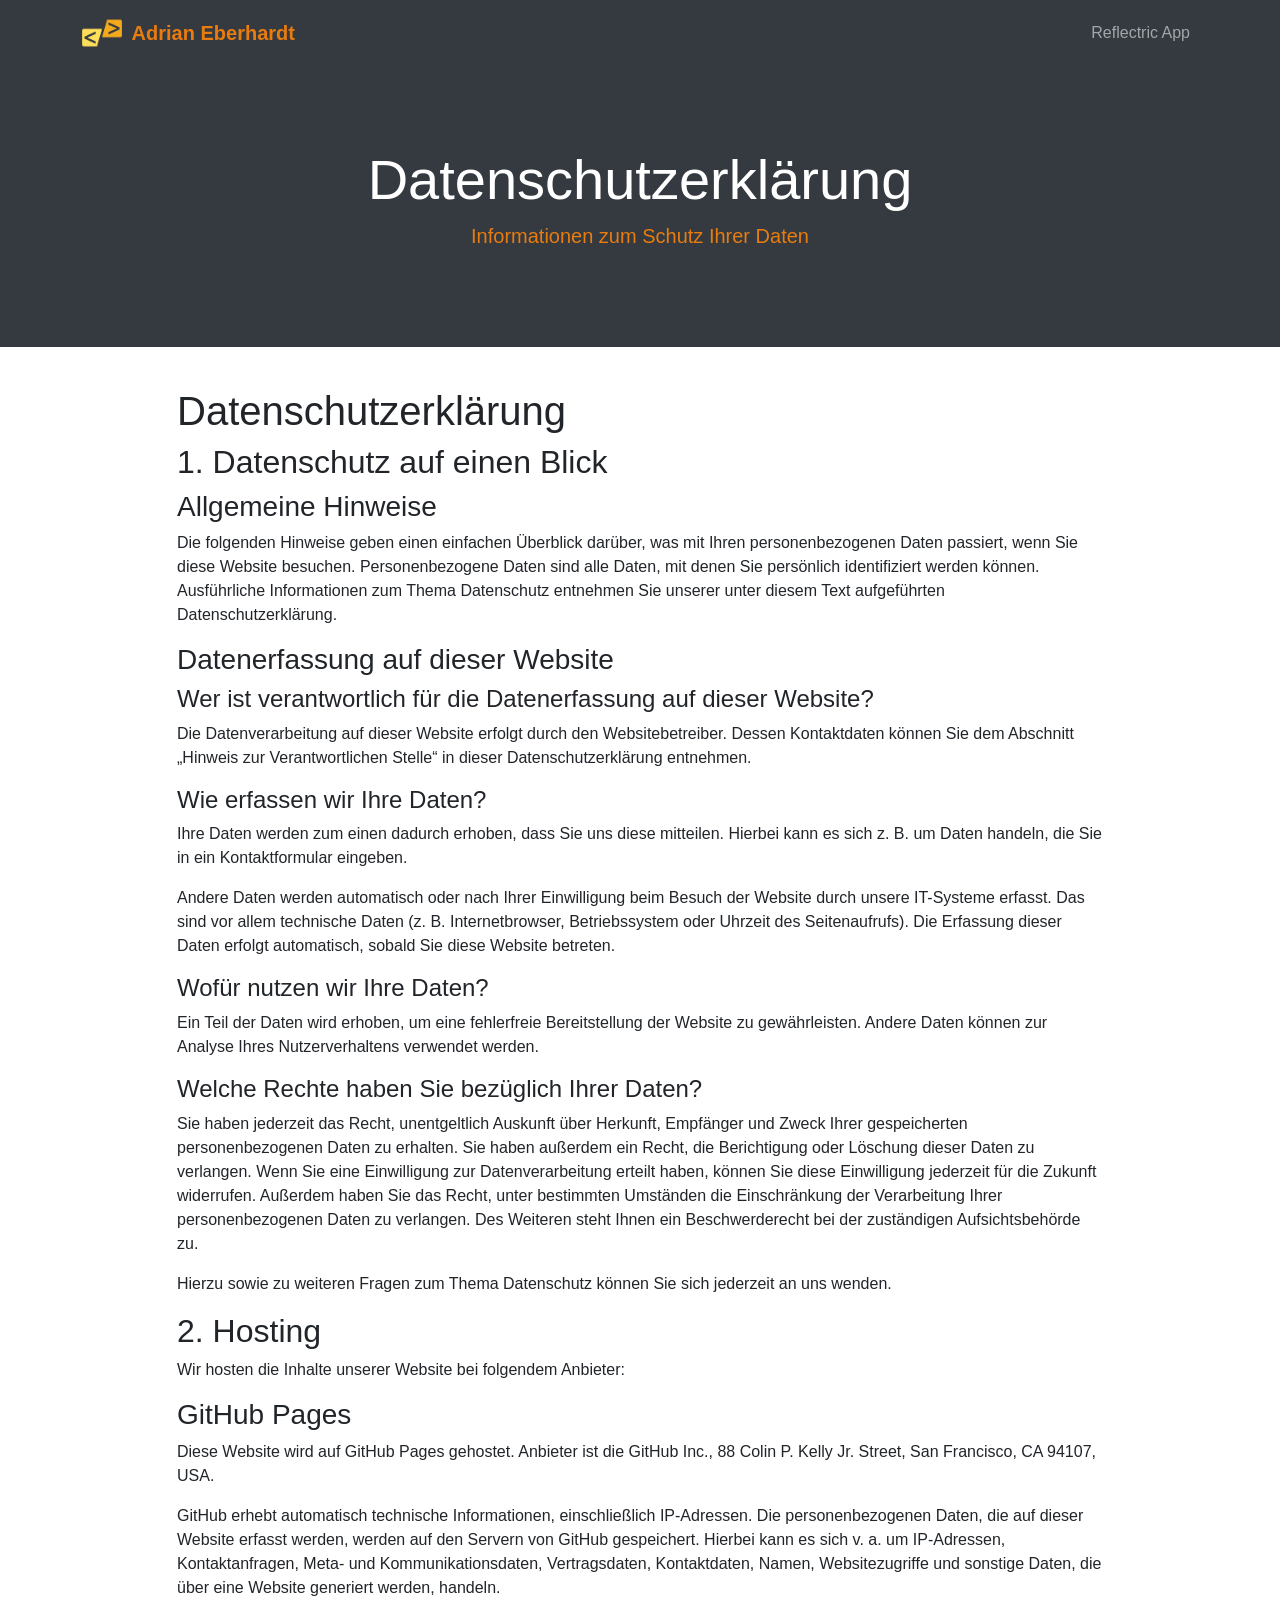
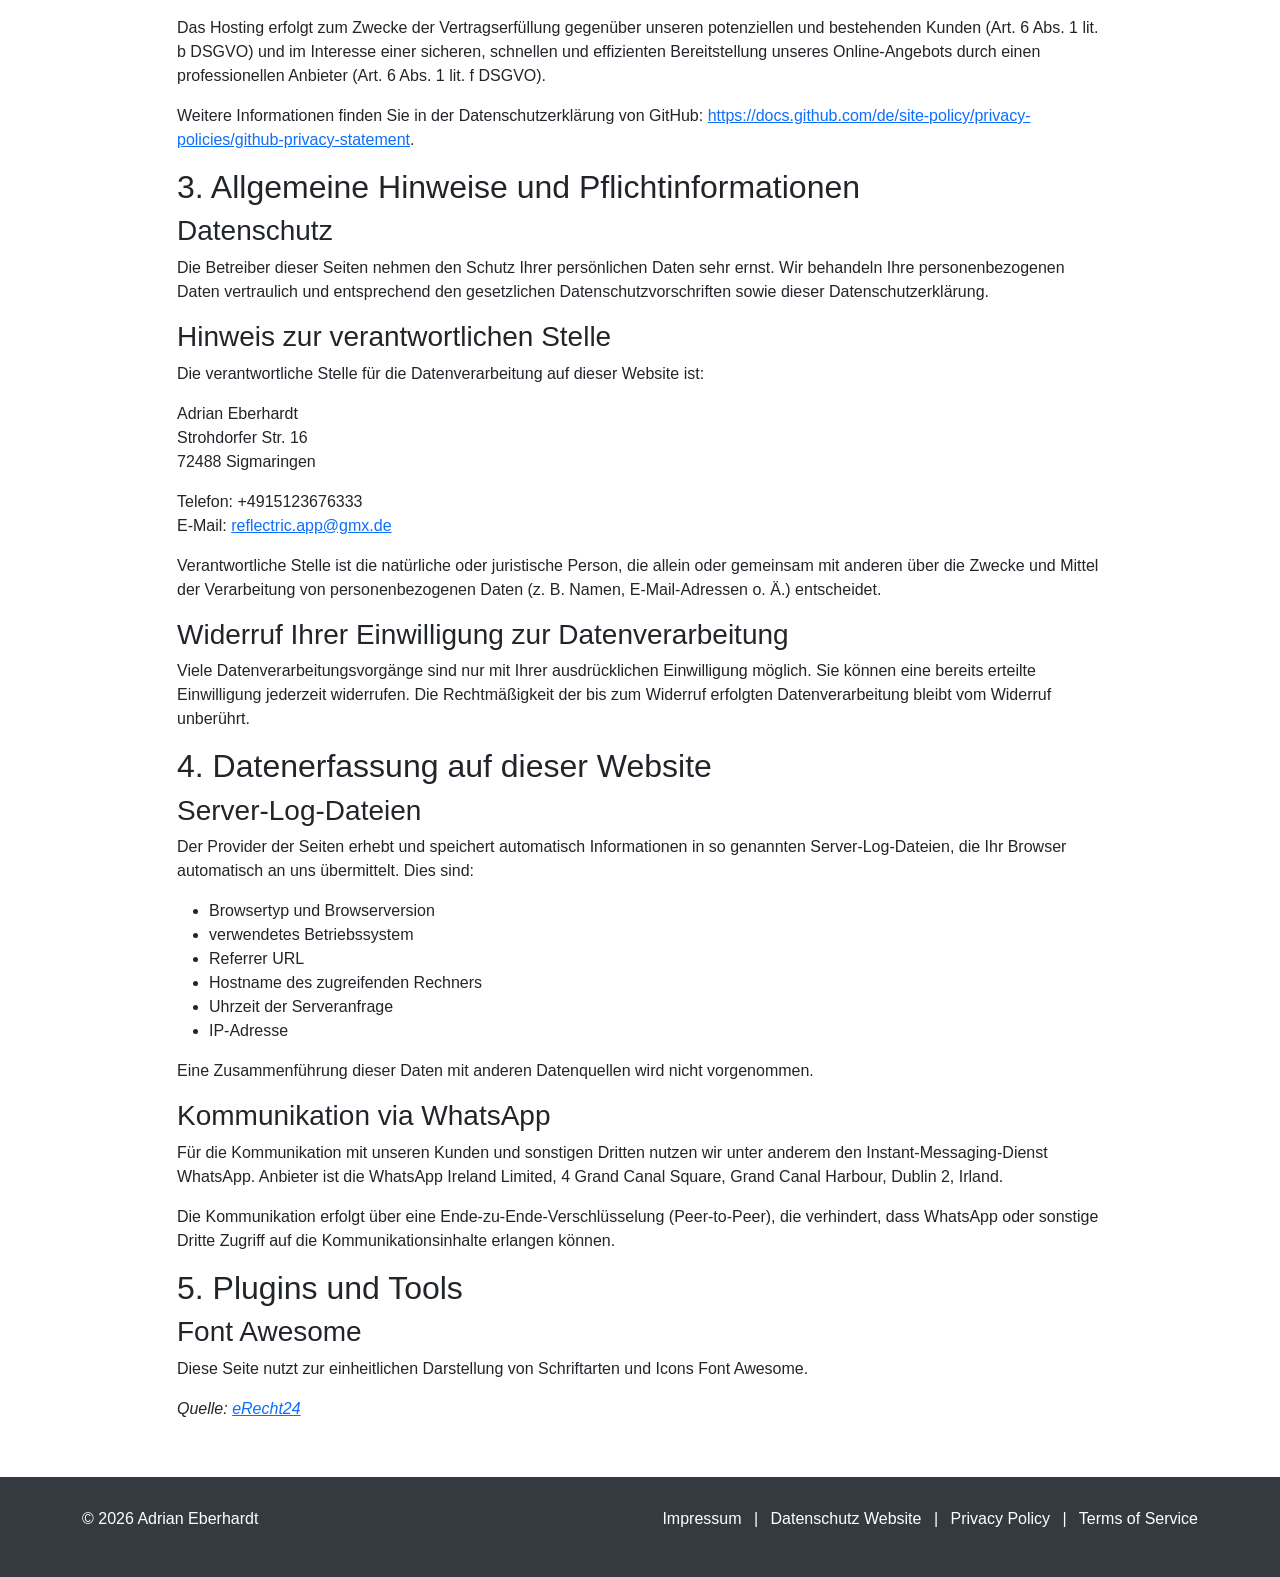
==== commit f5939e80: "2026" ====
--- a/html/datenschutz.html
+++ b/html/datenschutz.html
@@ -233,7 +233,7 @@
     <div class="container">
       <div class="row">
         <div class="col-md-6 text-center text-md-start">
-          <p>&copy; 2025 Adrian Eberhardt</p>
+          <p>&copy; 2026 Adrian Eberhardt</p>
         </div>
         <div class="col-md-6 text-center text-md-end">
           <a href="./impressum.html">Impressum</a>
